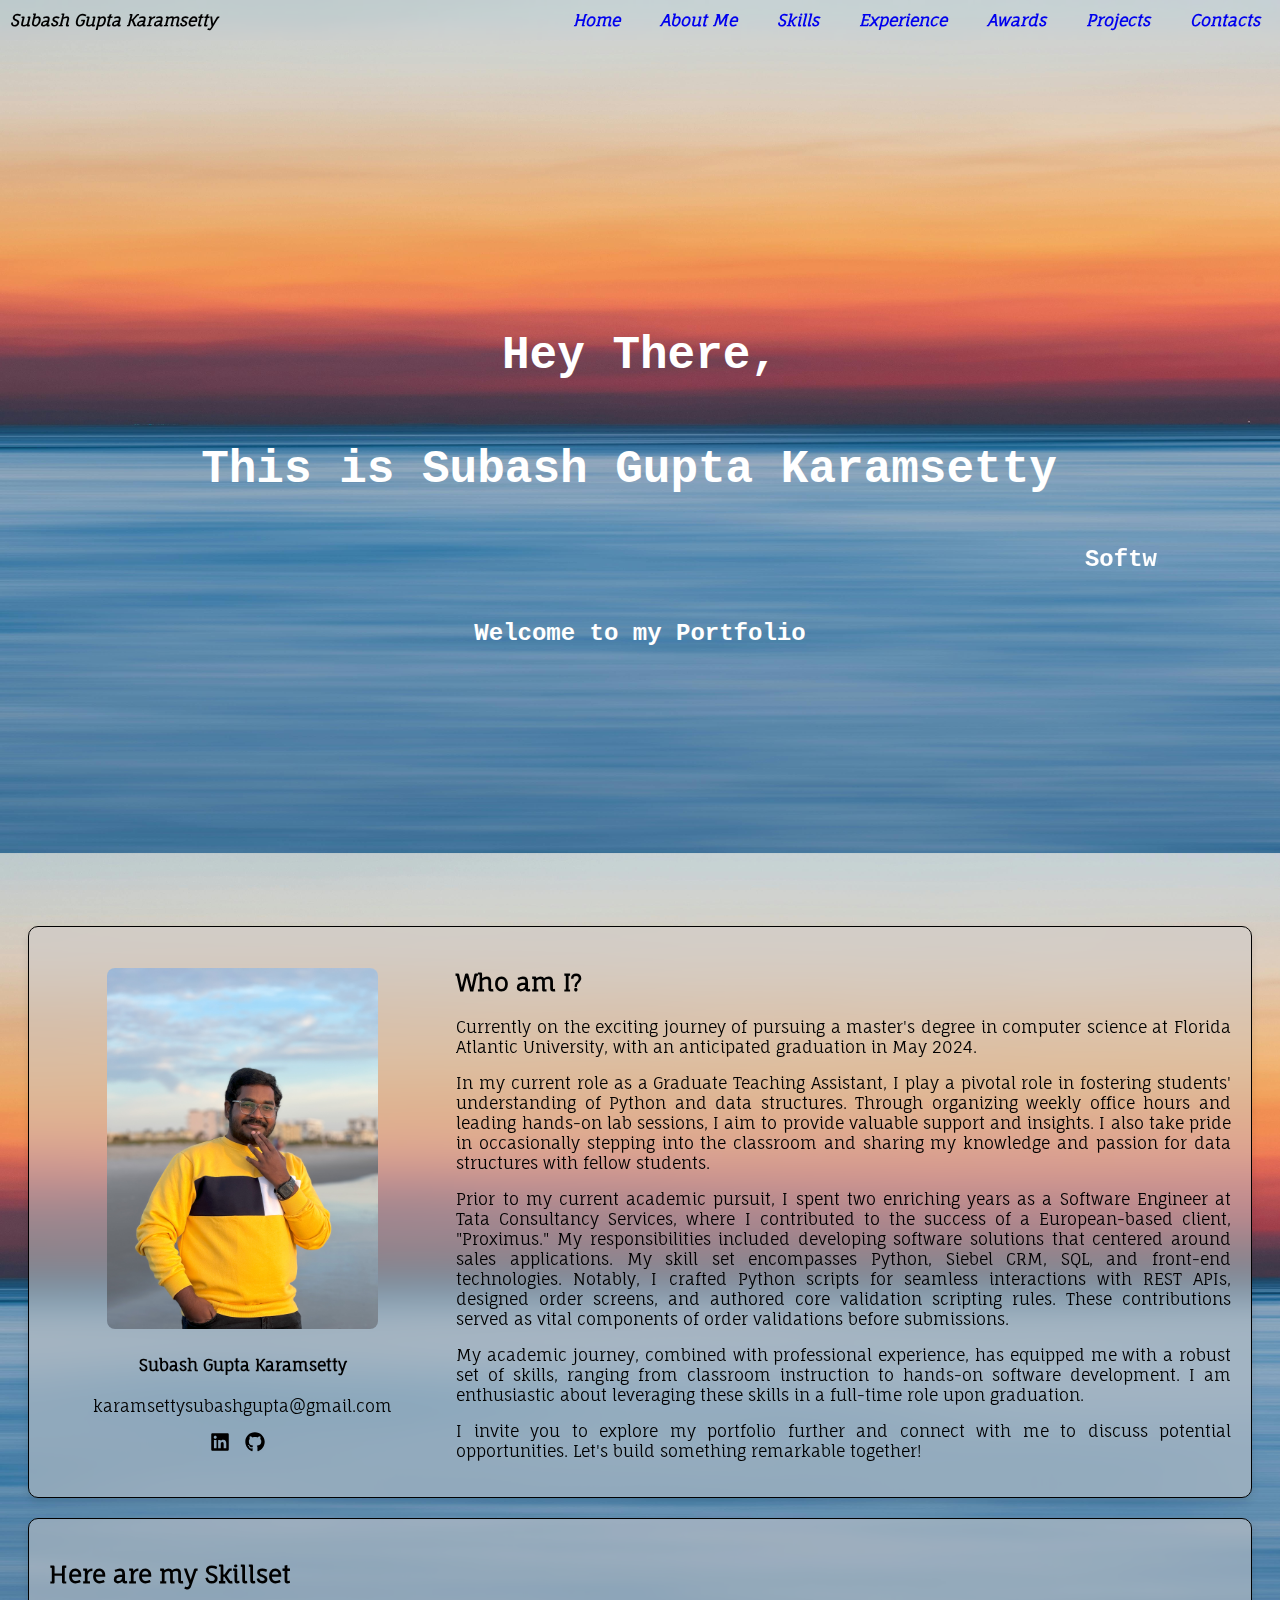
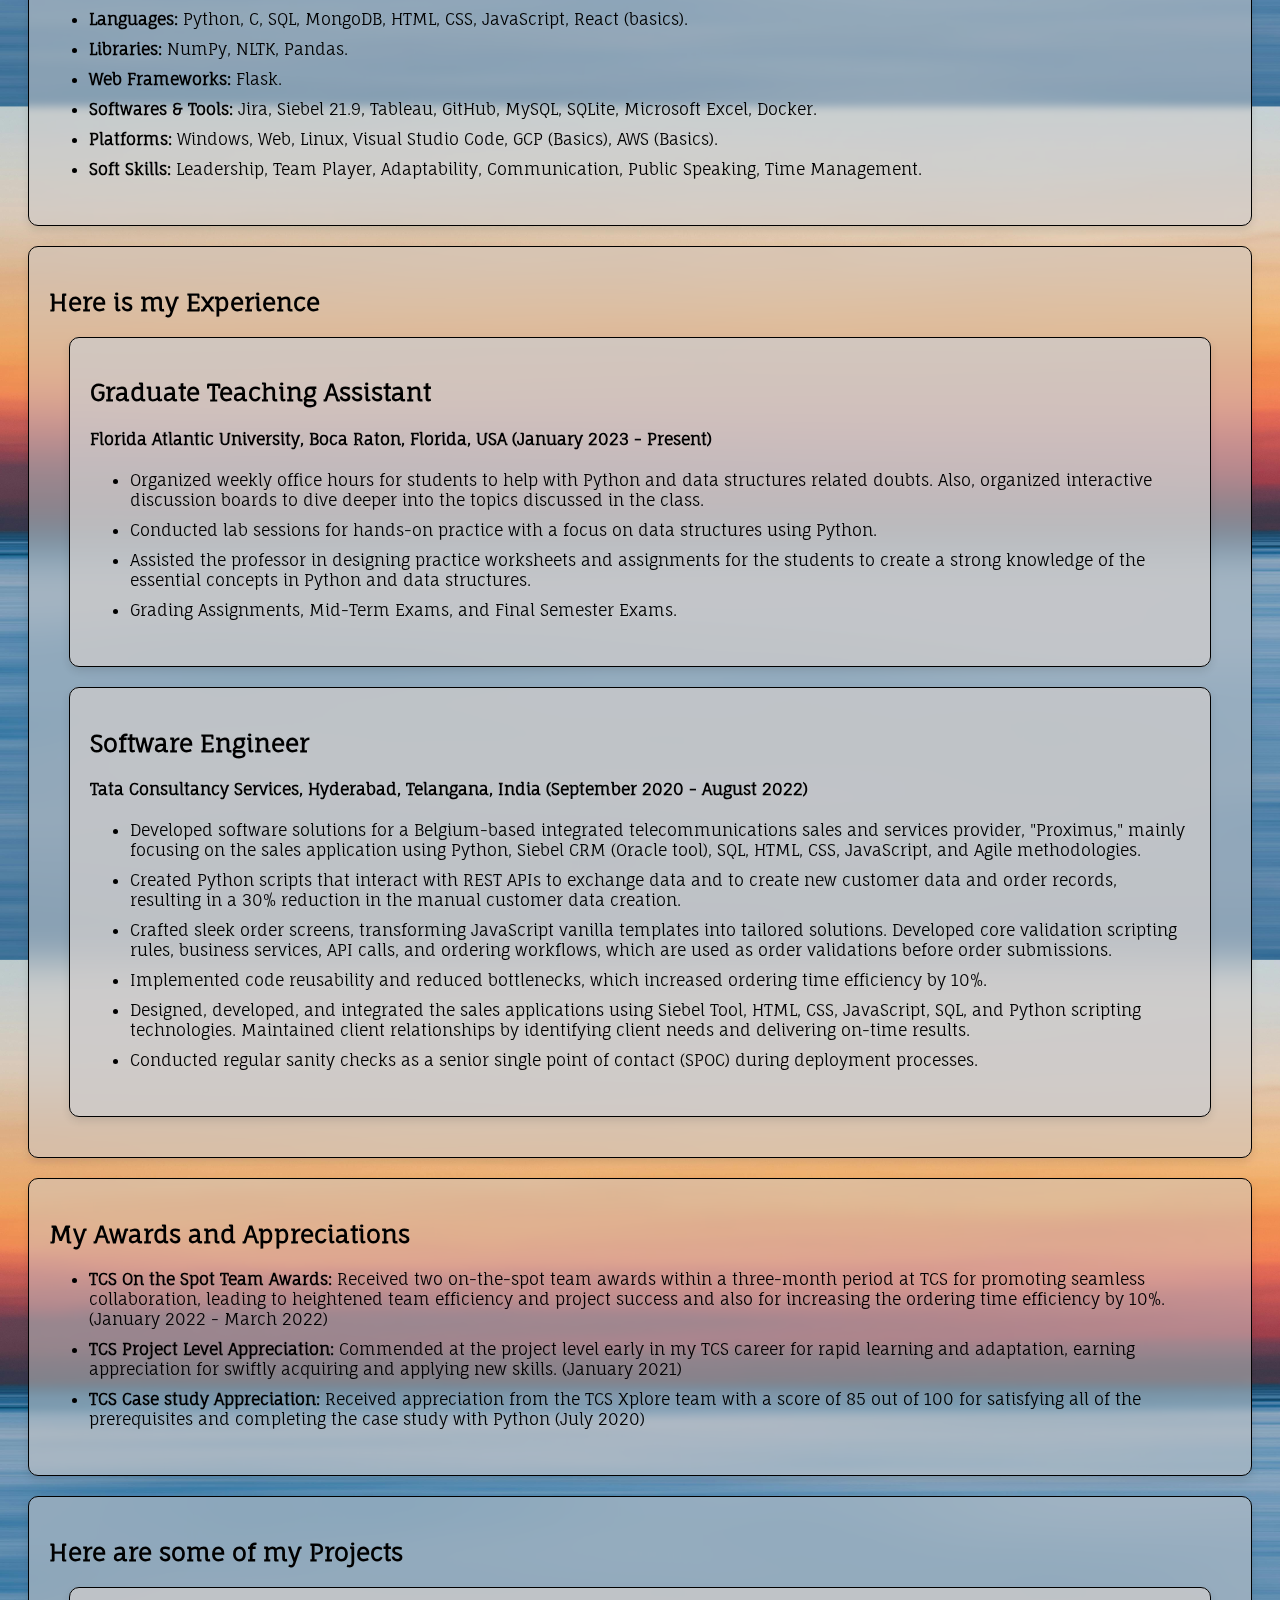
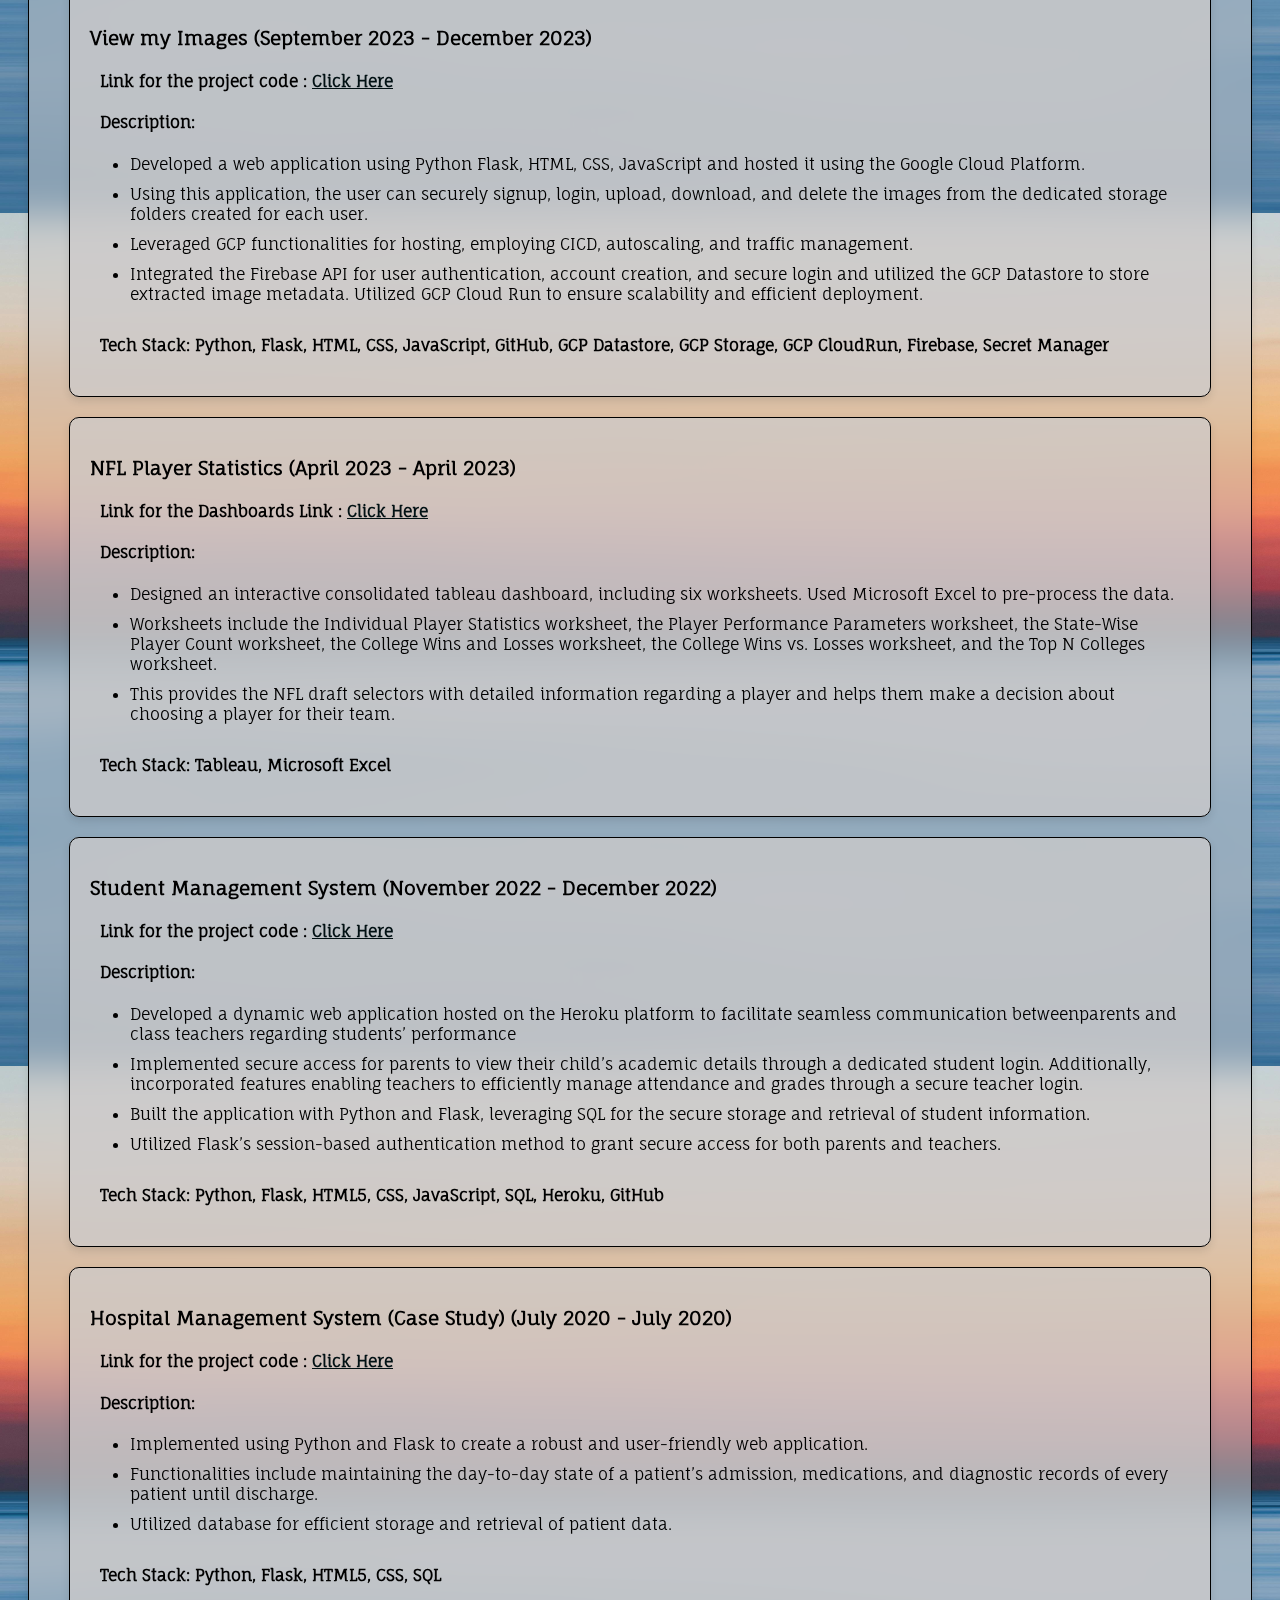
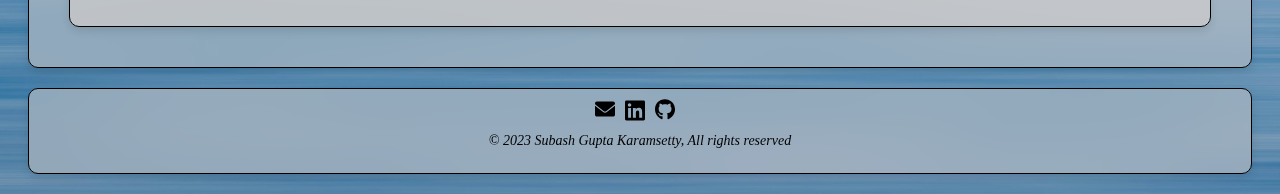
==== index.html @ 5c9f3b39 "changes for skills section" ====
<!DOCTYPE html>
<html>
  <head>
    <meta name="viewport" content="width=device-width, initial-scale=1.0" />
    <link rel="stylesheet" href="style.css" />
    <link
      rel="stylesheet"
      href="https://fontawesome.com/icons/linkedin?f=brands&s=solid"
    />
    <link
      rel="stylesheet"
      href="https://fonts.googleapis.com/css?family=Cinzel|Fauna+One"
    />
    <script src="script.js" defer></script>
  </head>
  <body>
    <header>
      <title>KSG's Portfolio</title>
    </header>
    <main>
      <nav class="navbar">
        <a class="blink"> Subash Gupta Karamsetty</a>
        <a class="navleft" href="#contacts"> Contacts </a>
        <a class="navleft" href="#projects"> Projects </a>
        <a class="navleft" href="#awards1"> Awards </a>
        <a class="navleft" href="#experience"> Experience </a>
        <a class="navleft" href="#skills"> Skills </a>
        <a class="navleft" href="#abouts"> About Me </a>
        <a class="navleft" href="#top"> Home </a>
      </nav>
      <div class="heads">
        <h1 style="font-size: 46px">Hey There,</h1>
        <h1 style="padding-right: 22px; font-size: 46px" id="top">
          This is Subash Gupta Karamsetty
        </h1>
        <h2>
          <marquee scrollamount="7" width="100%">
            Software Engineer, Python Developer, Full Stack Developer, Data
            Engineer
          </marquee>
        </h2>
        <h2>Welcome to my Portfolio</h2>
      </div>
      <section id="abouts">
        <div class="myContainer">
          <div class="mypic">
            <img class="imgg" src="images/MyPic.jpeg" alt="Background Image" />
            <div>
              <h4>Subash Gupta Karamsetty</h4>
              <p>karamsettysubashgupta@gmail.com</p>
              <a
                href="https://www.linkedin.com/in/subash-gupta-karamsetty-8364b7167/"
                target="_blank"
                ><img
                  class="footimages"
                  src="images/linkedin.svg"
                  alt="LinkedIn Logo"
              /></a>
              <a href="https://github.com/SubashGupta" target="_blank"
                ><img
                  class="footimages"
                  src="images/github.svg"
                  alt="GitHub Logo"
              /></a>
            </div>
          </div>
          <div class="mystory">
            <h2 style="text-align: left">Who am I?</h2>
            <p class="intro">
              <!--style = "padding-left: 10px; text-wrap:balance"-->
              Currently on the exciting journey of pursuing a master's degree in
              computer science at Florida Atlantic University, with an
              anticipated graduation in May 2024.
            </p>
            <p class="intro">
              In my current role as a Graduate Teaching Assistant, I play a
              pivotal role in fostering students' understanding of Python and
              data structures. Through organizing weekly office hours and
              leading hands-on lab sessions, I aim to provide valuable support
              and insights. I also take pride in occasionally stepping into the
              classroom and sharing my knowledge and passion for data structures
              with fellow students.
            </p>
            <p class="intro">
              Prior to my current academic pursuit, I spent two enriching years
              as a Software Engineer at Tata Consultancy Services, where I
              contributed to the success of a European-based client, "Proximus."
              My responsibilities included developing software solutions that
              centered around sales applications. My skill set encompasses
              Python, Siebel CRM, SQL, and front-end technologies. Notably, I
              crafted Python scripts for seamless interactions with REST APIs,
              designed order screens, and authored core validation scripting
              rules. These contributions served as vital components of order
              validations before submissions.
            </p>
            <p class="intro">
              My academic journey, combined with professional experience, has
              equipped me with a robust set of skills, ranging from classroom
              instruction to hands-on software development. I am enthusiastic
              about leveraging these skills in a full-time role upon graduation.
            </p>
            <p class="intro">
              I invite you to explore my portfolio further and connect with me
              to discuss potential opportunities. Let's build something
              remarkable together!
            </p>
          </div>
        </div>
      </section>

      <section id="skills" class="sections">
        <div>
          <h2>Here are my Skillset</h2>
          <ul>
            <li>
              <strong>Languages:</strong> Python, C, SQL, MongoDB, HTML, CSS, JavaScript, React
              (basics).
            </li>
            <li><strong>Libraries:</strong> NumPy, NLTK, Pandas.</li>
            <li><strong>Web Frameworks:</strong> Flask.</li>
            <li>
            <strong>Softwares & Tools:</strong> Jira, Siebel 21.9, Tableau, GitHub, MySQL,
              SQLite, Microsoft Excel, Docker.
            </li>
            <li>
            <strong>Platforms:</strong> Windows, Web, Linux, Visual Studio Code, GCP (Basics),
              AWS (Basics).
            </li>
            <li>
            <strong>Soft Skills:</strong> Leadership, Team Player, Adaptability, Communication,
              Public Speaking, Time Management.
            </li>
          </ul>
        </div>
      </section>
      <section class="space" id="experience">
        <h2>Here is my Experience</h2>
        <div class="sections">
          <h2>Graduate Teaching Assistant</h2>
          <h4>
            Florida Atlantic University, Boca Raton, Florida, USA (January 2023
            - Present)
          </h4>
          <ul>
            <li>
              Organized weekly office hours for students to help with Python and
              data structures related doubts. Also, organized interactive
              discussion boards to dive deeper into the topics discussed in the
              class.
            </li>
            <li>
              Conducted lab sessions for hands-on practice with a focus on data
              structures using Python.
            </li>
            <li>
              Assisted the professor in designing practice worksheets and
              assignments for the students to create a strong knowledge of the
              essential concepts in Python and data structures.
            </li>
            <li>
              Grading Assignments, Mid-Term Exams, and Final Semester Exams.
            </li>
          </ul>
        </div>
        <div class="sections">
          <h2>Software Engineer</h2>
          <h4>
            Tata Consultancy Services, Hyderabad, Telangana, India (September
            2020 - August 2022)
          </h4>
          <ul>
            <li>
              Developed software solutions for a Belgium-based integrated
              telecommunications sales and services provider, "Proximus," mainly
              focusing on the sales application using Python, Siebel CRM (Oracle
              tool), SQL, HTML, CSS, JavaScript, and Agile methodologies.
            </li>
            <li>
              Created Python scripts that interact with REST APIs to exchange
              data and to create new customer data and order records, resulting
              in a 30% reduction in the manual customer data creation.
            </li>
            <li>
              Crafted sleek order screens, transforming JavaScript vanilla
              templates into tailored solutions. Developed core validation
              scripting rules, business services, API calls, and ordering
              workflows, which are used as order validations before order
              submissions.
            </li>
            <li>
              Implemented code reusability and reduced bottlenecks, which
              increased ordering time efficiency by 10%.
            </li>
            <li>
              Designed, developed, and integrated the sales applications using
              Siebel Tool, HTML, CSS, JavaScript, SQL, and Python scripting
              technologies. Maintained client relationships by identifying
              client needs and delivering on-time results.
            </li>
            <li>
              Conducted regular sanity checks as a senior single point of
              contact (SPOC) during deployment processes.
            </li>
          </ul>
        </div>
      </section>
      <section id="awards1" class="sections">
        <h2>My Awards and Appreciations</h2>
        <ul>
          <li>
            <strong>TCS On the Spot Team Awards:</strong> Received two
            on-the-spot team awards within a three-month period at TCS for
            promoting seamless collaboration, leading to heightened team
            efficiency and project success and also for increasing the ordering
            time efficiency by 10%. (January 2022 - March 2022)
          </li>
          <li>
            <strong>TCS Project Level Appreciation:</strong> Commended at the
            project level early in my TCS career for rapid learning and
            adaptation, earning appreciation for swiftly acquiring and applying
            new skills. (January 2021)
          </li>
          <li>
            <strong>TCS Case study Appreciation:</strong> Received appreciation
            from the TCS Xplore team with a score of 85 out of 100 for
            satisfying all of the prerequisites and completing the case study
            with Python (July 2020)
          </li>
        </ul>
      </section>
      <section id="projects">
        <h2>Here are some of my Projects</h2>
        <div class="sections">
          <h3>View my Images (September 2023 - December 2023)</h3>
          <h4 style="padding-left: 10px">
            Link for the project code :
            <a
              href="https://github.com/SubashGupta/View-My-Images"
              target="_blank"
            >
              Click Here</a
            >
          </h4>
          <h4 style="padding-left: 10px">Description:</h4>
          <ul>
            <li>
              Developed a web application using Python Flask, HTML, CSS,
              JavaScript and hosted it using the Google Cloud Platform.
            </li>
            <li>
              Using this application, the user can securely signup, login,
              upload, download, and delete the images from the dedicated storage
              folders created for each user.
            </li>
            <li>
              Leveraged GCP functionalities for hosting, employing CICD,
              autoscaling, and traffic management.
            </li>
            <li>
              Integrated the Firebase API for user authentication, account
              creation, and secure login and utilized the GCP Datastore to store
              extracted image metadata. Utilized GCP Cloud Run to ensure
              scalability and efficient deployment.
            </li>
          </ul>
          <h4 style="padding-left: 10px">
            Tech Stack: Python, Flask, HTML, CSS, JavaScript, GitHub, GCP
            Datastore, GCP Storage, GCP CloudRun, Firebase, Secret Manager
          </h4>
        </div>

        <div class="sections">
          <h3>NFL Player Statistics (April 2023 - April 2023)</h3>
          <h4 style="padding-left: 10px">
            Link for the Dashboards Link :
            <a
              href="https://public.tableau.com/app/profile/subash.gupta.karamsetty/viz/Team7_NFL_Player_Statistics_Tableau_Project/IndividualPlayerStatisticsDashboard"
              target="_blank"
            >
              Click Here</a
            >
          </h4>
          <h4 style="padding-left: 10px">Description:</h4>
          <ul>
            <li>
              Designed an interactive consolidated tableau dashboard, including
              six worksheets. Used Microsoft Excel to pre-process the data.
            </li>
            <li>
              Worksheets include the Individual Player Statistics worksheet, the
              Player Performance Parameters worksheet, the State-Wise Player
              Count worksheet, the College Wins and Losses worksheet, the
              College Wins vs. Losses worksheet, and the Top N Colleges
              worksheet.
            </li>
            <li>
              This provides the NFL draft selectors with detailed information
              regarding a player and helps them make a decision about choosing a
              player for their team.
            </li>
          </ul>
          <h4 style="padding-left: 10px">
            Tech Stack: Tableau, Microsoft Excel
          </h4>
        </div>

        <div class="sections">
          <h3>Student Management System (November 2022 - December 2022)</h3>
          <h4 style="padding-left: 10px">
            Link for the project code :
            <a
              href="https://github.com/SubashGupta/studentmanagementsystemseproject"
              target="_blank"
            >
              Click Here</a
            >
          </h4>
          <h4 style="padding-left: 10px">Description:</h4>
          <ul>
            <li>
              Developed a dynamic web application hosted on the Heroku platform
              to facilitate seamless communication betweenparents and class
              teachers regarding students’ performance
            </li>
            <li>
              Implemented secure access for parents to view their child’s
              academic details through a dedicated student login. Additionally,
              incorporated features enabling teachers to efficiently manage
              attendance and grades through a secure teacher login.
            </li>
            <li>
              Built the application with Python and Flask, leveraging SQL for
              the secure storage and retrieval of student information.
            </li>
            <li>
              Utilized Flask’s session-based authentication method to grant
              secure access for both parents and teachers.
            </li>
          </ul>
          <h4 style="padding-left: 10px">
            Tech Stack: Python, Flask, HTML5, CSS, JavaScript, SQL, Heroku,
            GitHub
          </h4>
        </div>

        <div class="sections">
          <h3>
            Hospital Management System (Case Study) (July 2020 - July 2020)
          </h3>
          <h4 style="padding-left: 10px">
            Link for the project code :
            <a
              href="https://github.com/SubashGupta/Hospital-management-system"
              target="_blank"
            >
              Click Here</a
            >
          </h4>
          <h4 style="padding-left: 10px">Description:</h4>
          <ul>
            <li>
              Implemented using Python and Flask to create a robust and
              user-friendly web application.
            </li>
            <li>
              Functionalities include maintaining the day-to-day state of a
              patient’s admission, medications, and diagnostic records of every
              patient until discharge.
            </li>
            <li>
              Utilized database for efficient storage and retrieval of patient
              data.
            </li>
          </ul>
          <h4 style="padding-left: 10px">
            Tech Stack: Python, Flask, HTML5, CSS, SQL
          </h4>
        </div>
      </section>
    </main>
    <footer id="contacts" class="footStyle">
      <div class="myContainer1">
        <div class="footimages">
          <a href="mailto:Karamsettysubashgupta@gmail.com" target="_blank">
            <img src="images/email.svg" alt="Email Logo" />
          </a>
        </div>
        <div class="footimages">
          <a
            href="https://www.linkedin.com/in/subash-gupta-karamsetty-8364b7167/"
            target="_blank"
          >
            <img src="images/linkedin.svg" alt="LinkedIn Logo" />
          </a>
        </div>
        <div class="footimages">
          <a href="https://github.com/SubashGupta" target="_blank">
            <img src="images/github.svg" alt="GitHub Logo" />
          </a>
        </div>
      </div>
      <p style="text-align: center; font-size: 14px">
        &copy; 2023 Subash Gupta Karamsetty, All rights reserved
      </p>
    </footer>
  </body>
</html>
---- style.css ----
body {
    background-image: url('images/bgp.jpg');
    font-family: 'Fauna One', serif;
    background-size: 100%;
}

.heads{
    border-top-width: 10px;
    padding-top: 0px;
    margin-top: 60px;
    position: relative;
    height: 94vh;
    justify-content: center;
    align-items: center;
    text-align: center;
    background-size: cover;
    background-position: center;
    display: flex;
    flex-direction: column;
    font-family: "Courier New", Courier, monospace;
    color: white;

}

.blink {
    animation: blinker 5s linear infinite;
    color: rgb(0, 0, 0);
    padding-left: 10px;
}

@keyframes blinker {
    50% {
        opacity: 0;
    }
}

.navbar {
    font-style: italic;
    padding: 10px 0px;
    position: fixed;
    top: 0;
    right:0%;
    left:0%;
    width: 100%;
    z-index: 1000; /* Ensures the navbar appears above other elements */
    backdrop-filter: blur(4px);
    font-weight: bold;
    color:blanchedalmond;
}
.navbar a:hover {
    background: white;
    color: black;
    transition: all 0.1s ease;
    border-radius: 50%;
    opacity: 50%;
  }
.navleft{
    float: right;
    padding: 0px 20px;
}
.navbar a{
    text-decoration: none; /*This will remove the underline for the link in the a tags only for the navbar*/
}
.intro{
    font-size: 16px;
    text-align: justify;
}
.mypic{
    width: 33%;
    text-align: center;   
}

.imgg{
    
    height: auto;
    max-width: 70%;
    border-radius: 8px; 
}

.mystory
{
    width: 66%;
    padding-left: 20px;
}

.myContainer{
    display: flex;
    position: relative;
    align-items: center;
    text-align: center;
}

.myContainer1{
    display: flex;
    justify-content: center;
}

.footStyle{
    font-family: Georgia, 'Times New Roman', Times, serif;
    font-size: medium;
    font-style: italic;
    text-align: center;
    position:sticky;
    padding: 10px 0px;
    
}

.footimages{
    width: 20px;
    height:20px;
    margin-right: 10px;
    text-align: center;    
}

footer, section, .sections{
    box-shadow: 0 4px 8px rgba(0, 0, 0, 0.1);
    margin: 20px;
    padding: 20px;
    border-radius: 10px;
    border-style: solid;
    border-width: 0.3px;
    
}

footer:nth-child(odd) , section:nth-child(odd) {
    background-color: rgba(206,203,203,0.5);
    backdrop-filter: blur(18px);
}
footer:nth-child(even), section:nth-child(even){
    background-color: rgba(206,203,203,0.5);
    backdrop-filter: blur(18px);

}

.sections:nth-child(odd){
    background-color: rgba(206,203,203,0.5);
    backdrop-filter: blur(4px);
}
.sections:nth-child(even){
    background-color: rgba(206,203,203,0.5);
    backdrop-filter: blur(4px);
}

h4 a{
color: rgb(2, 17, 20)
}

li{
    padding-bottom: 10px;
}
@media only screen and (max-width: 768px) {
    .intro {
    padding: 10px;
    font-size: 12px;
    }

    p{
        font-size: 8px;
    }

    .heads h1, 
    .heads h2 {
        font-size: 25px !important;
    }


    .sections h3,
    .sections h4,
    .sections li{
        font-size: 12px !important;
    }
    
    .navleft{
        padding: 0px 5px;
        font-size: 12px;
    }
    
    .blink{
        font-size: 10px;
    }

    .footStyle p{
        font-size: 10px !important;
    }

    section h2{
        font-size: 20px !important;
    }
  }
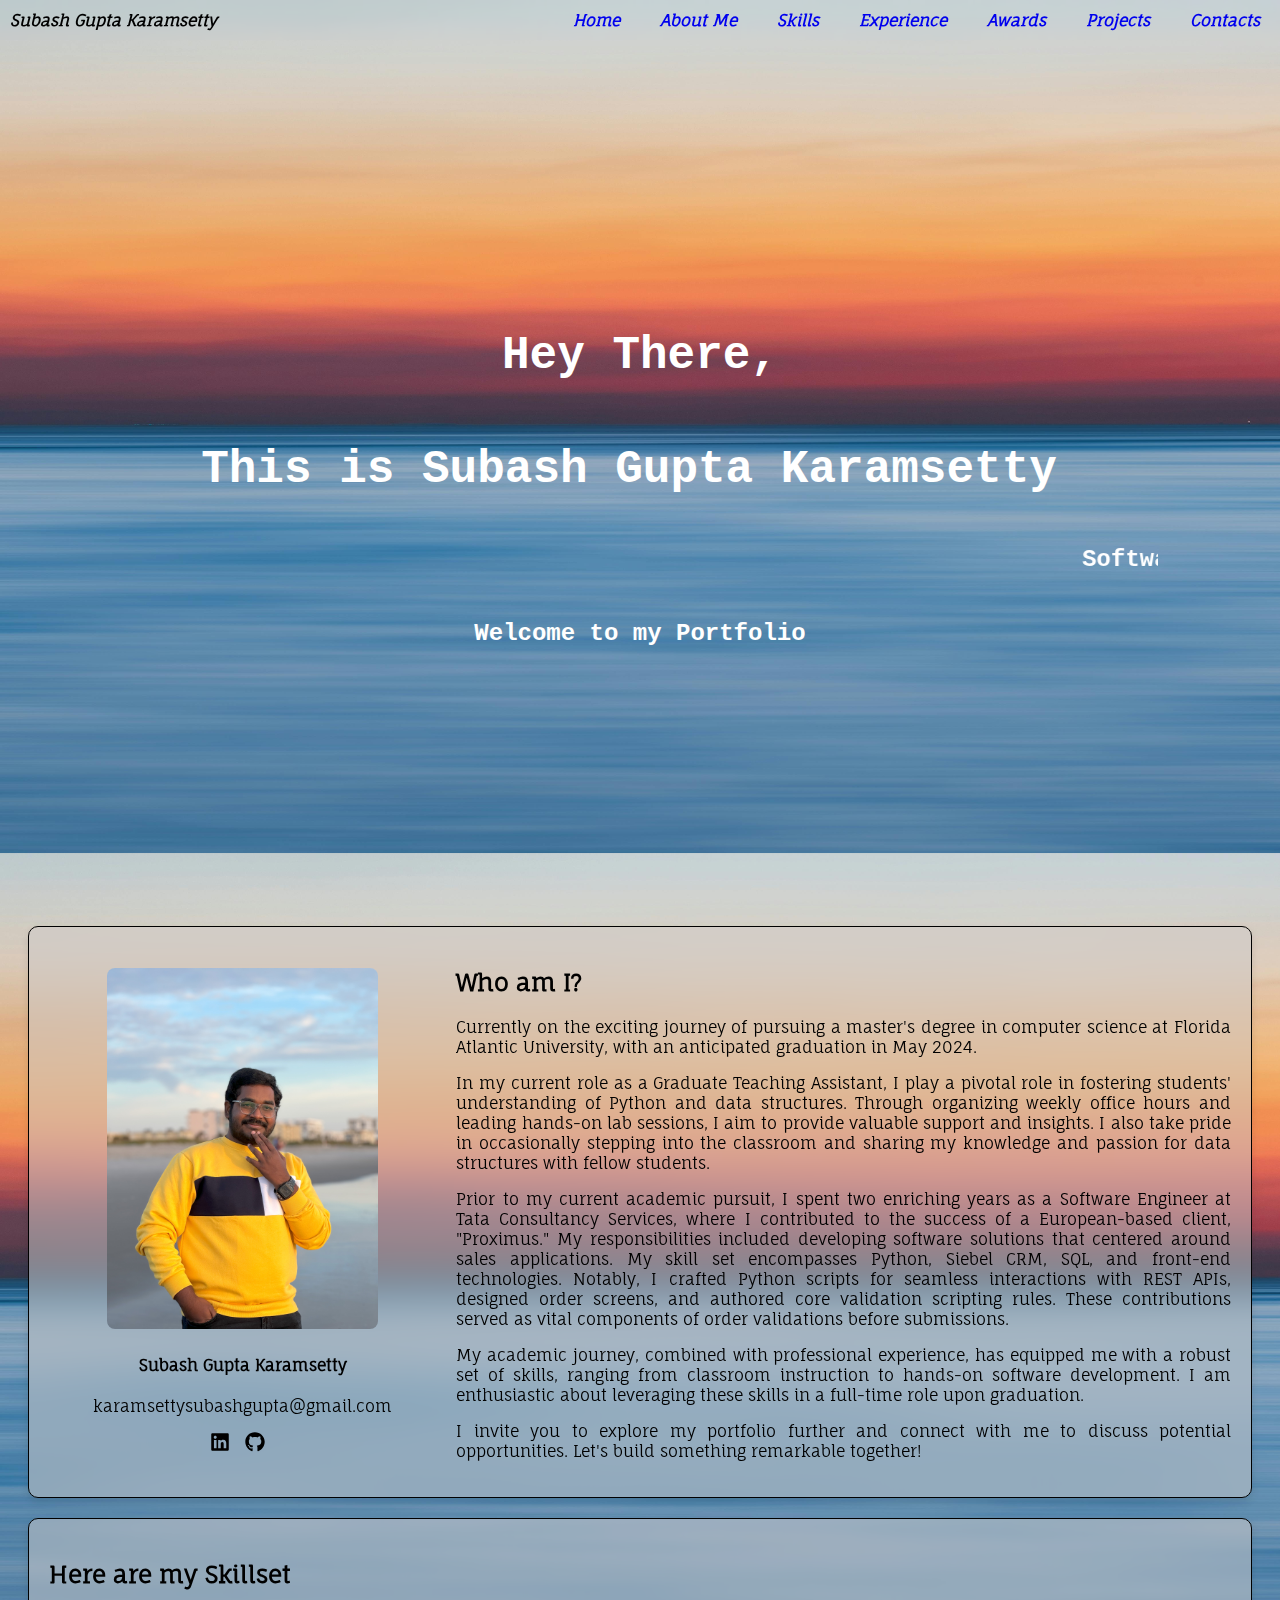
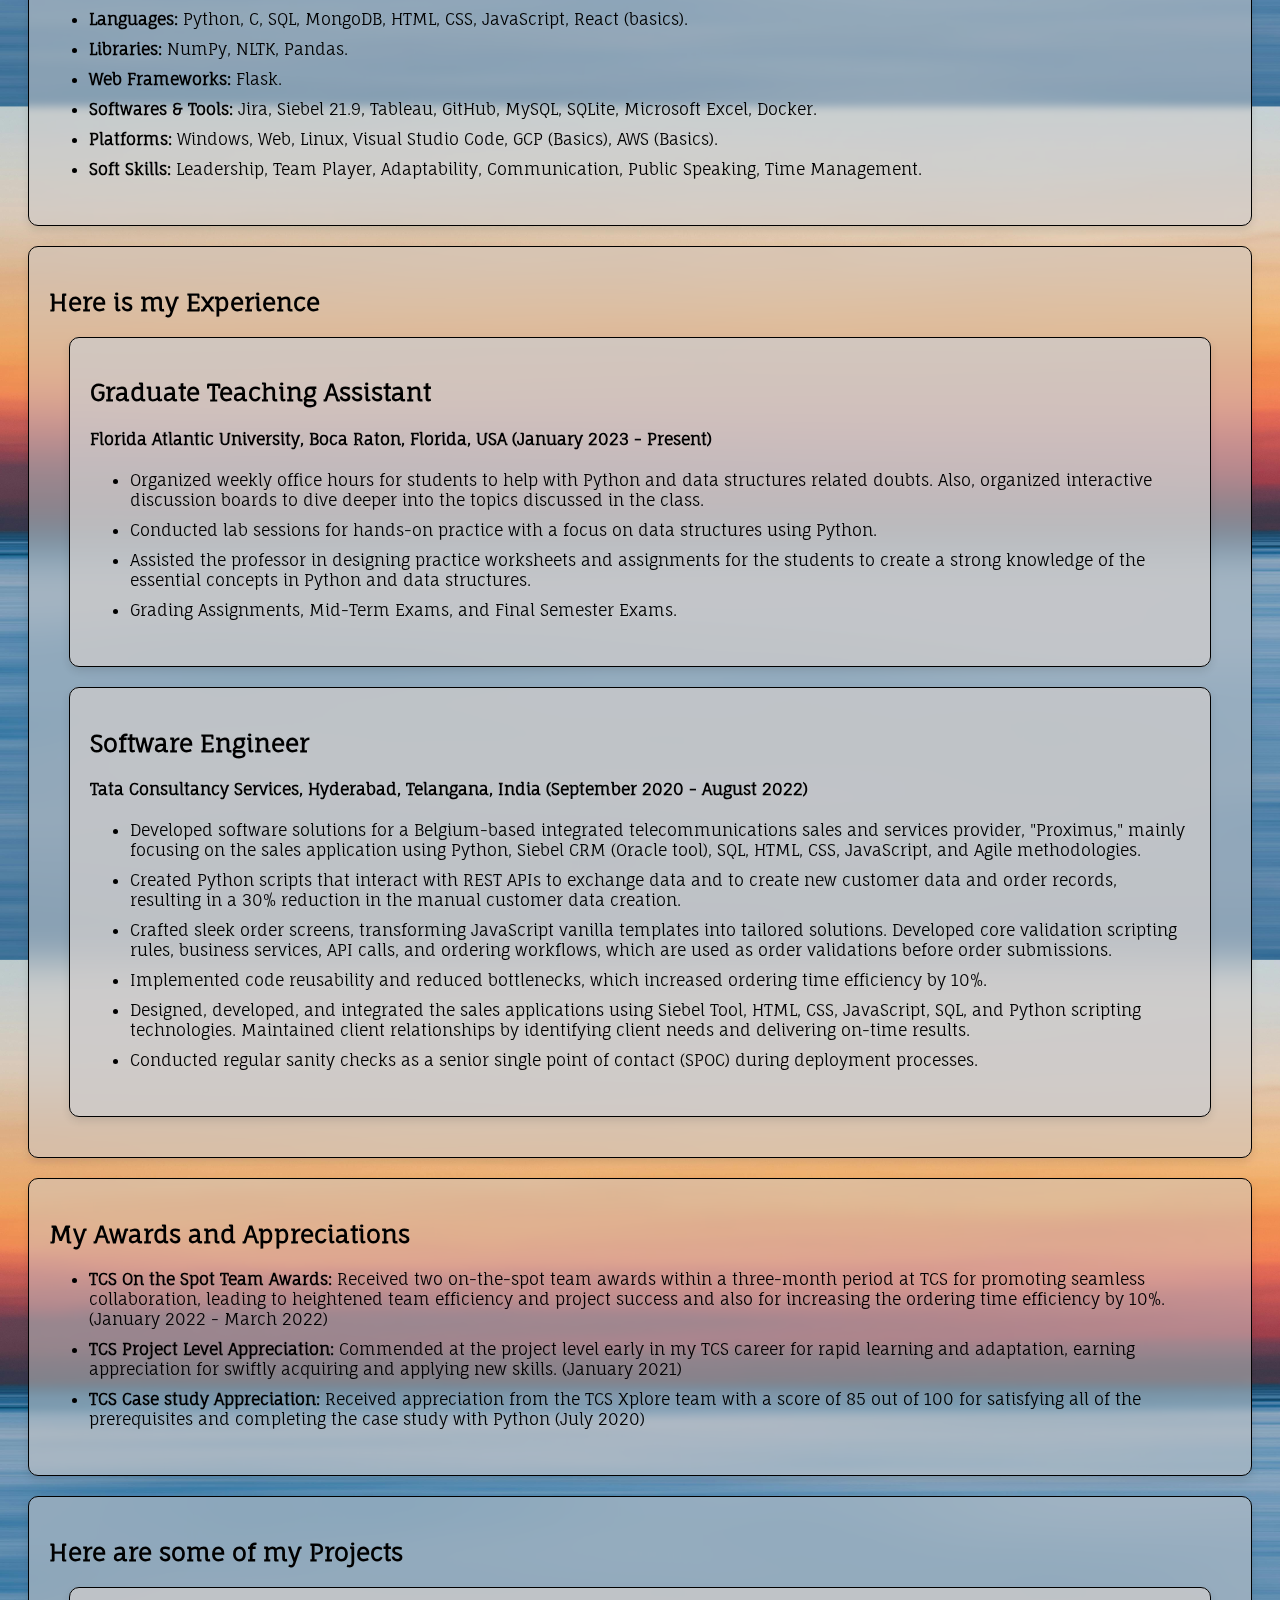
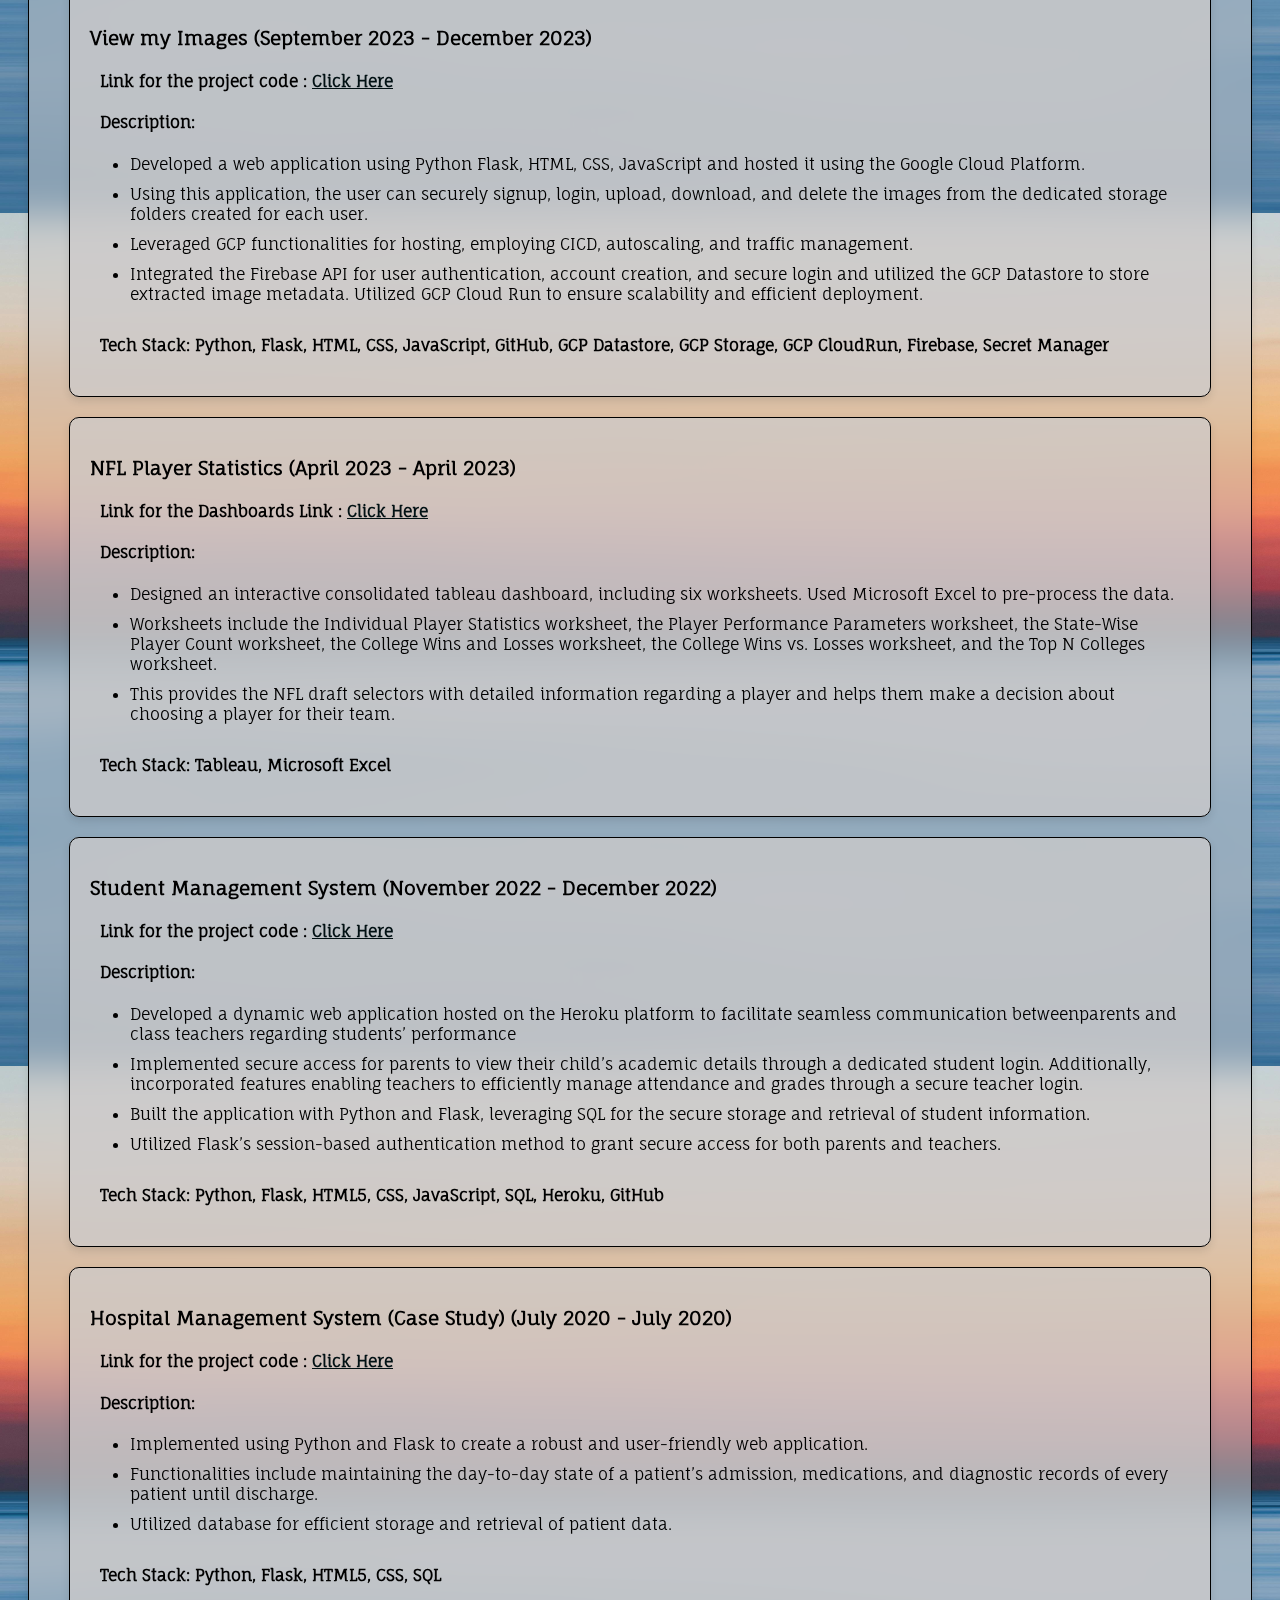
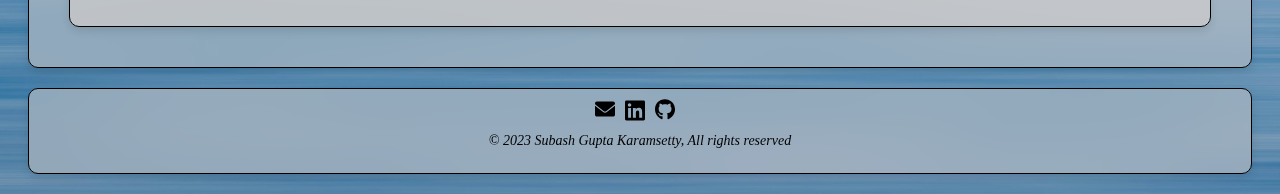
==== commit b49a116d: "favicon" ====
--- a/index.html
+++ b/index.html
@@ -11,11 +11,14 @@
       rel="stylesheet"
       href="https://fonts.googleapis.com/css?family=Cinzel|Fauna+One"
     />
+    <link rel="icon" type="image/x-icon" href="images/myfavicon.png">
     <script src="script.js" defer></script>
   </head>
   <body>
     <header>
       <title>KSG's Portfolio</title>
+
+      
     </header>
     <main>
       <nav class="navbar">
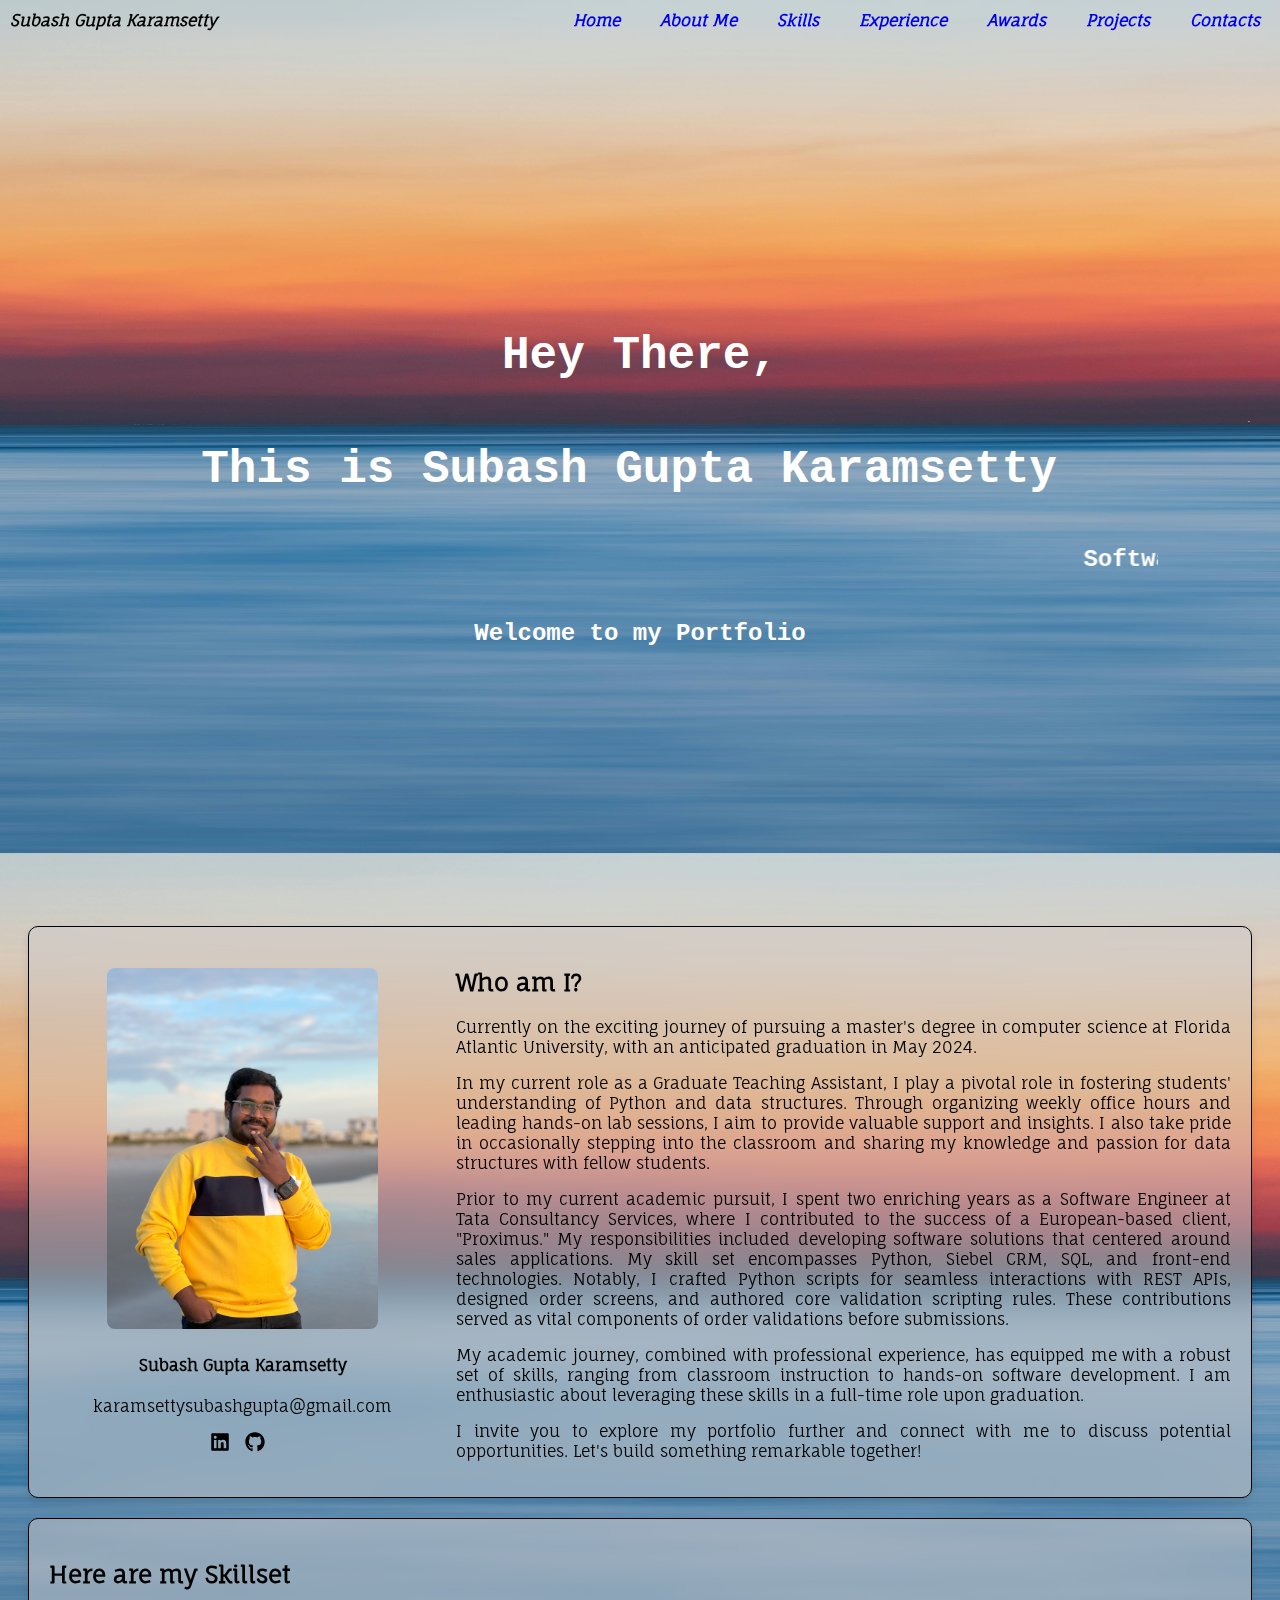
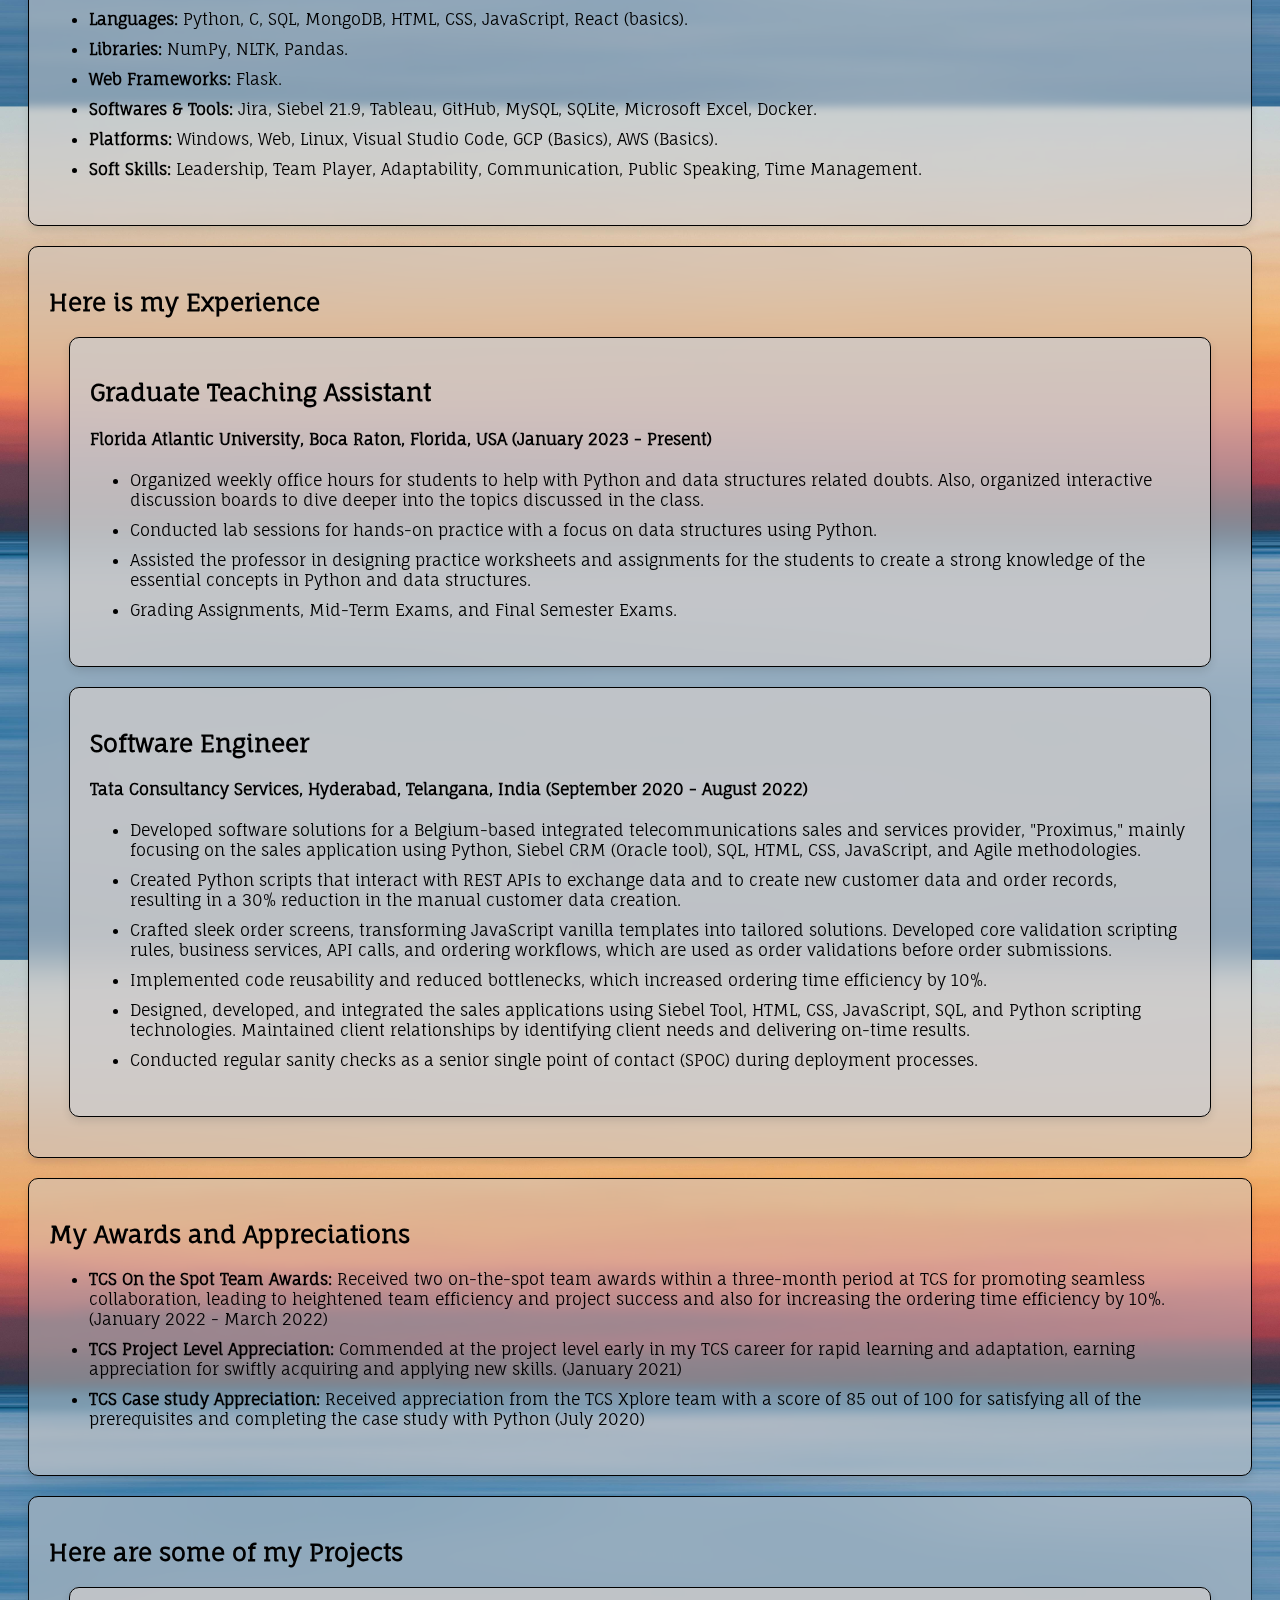
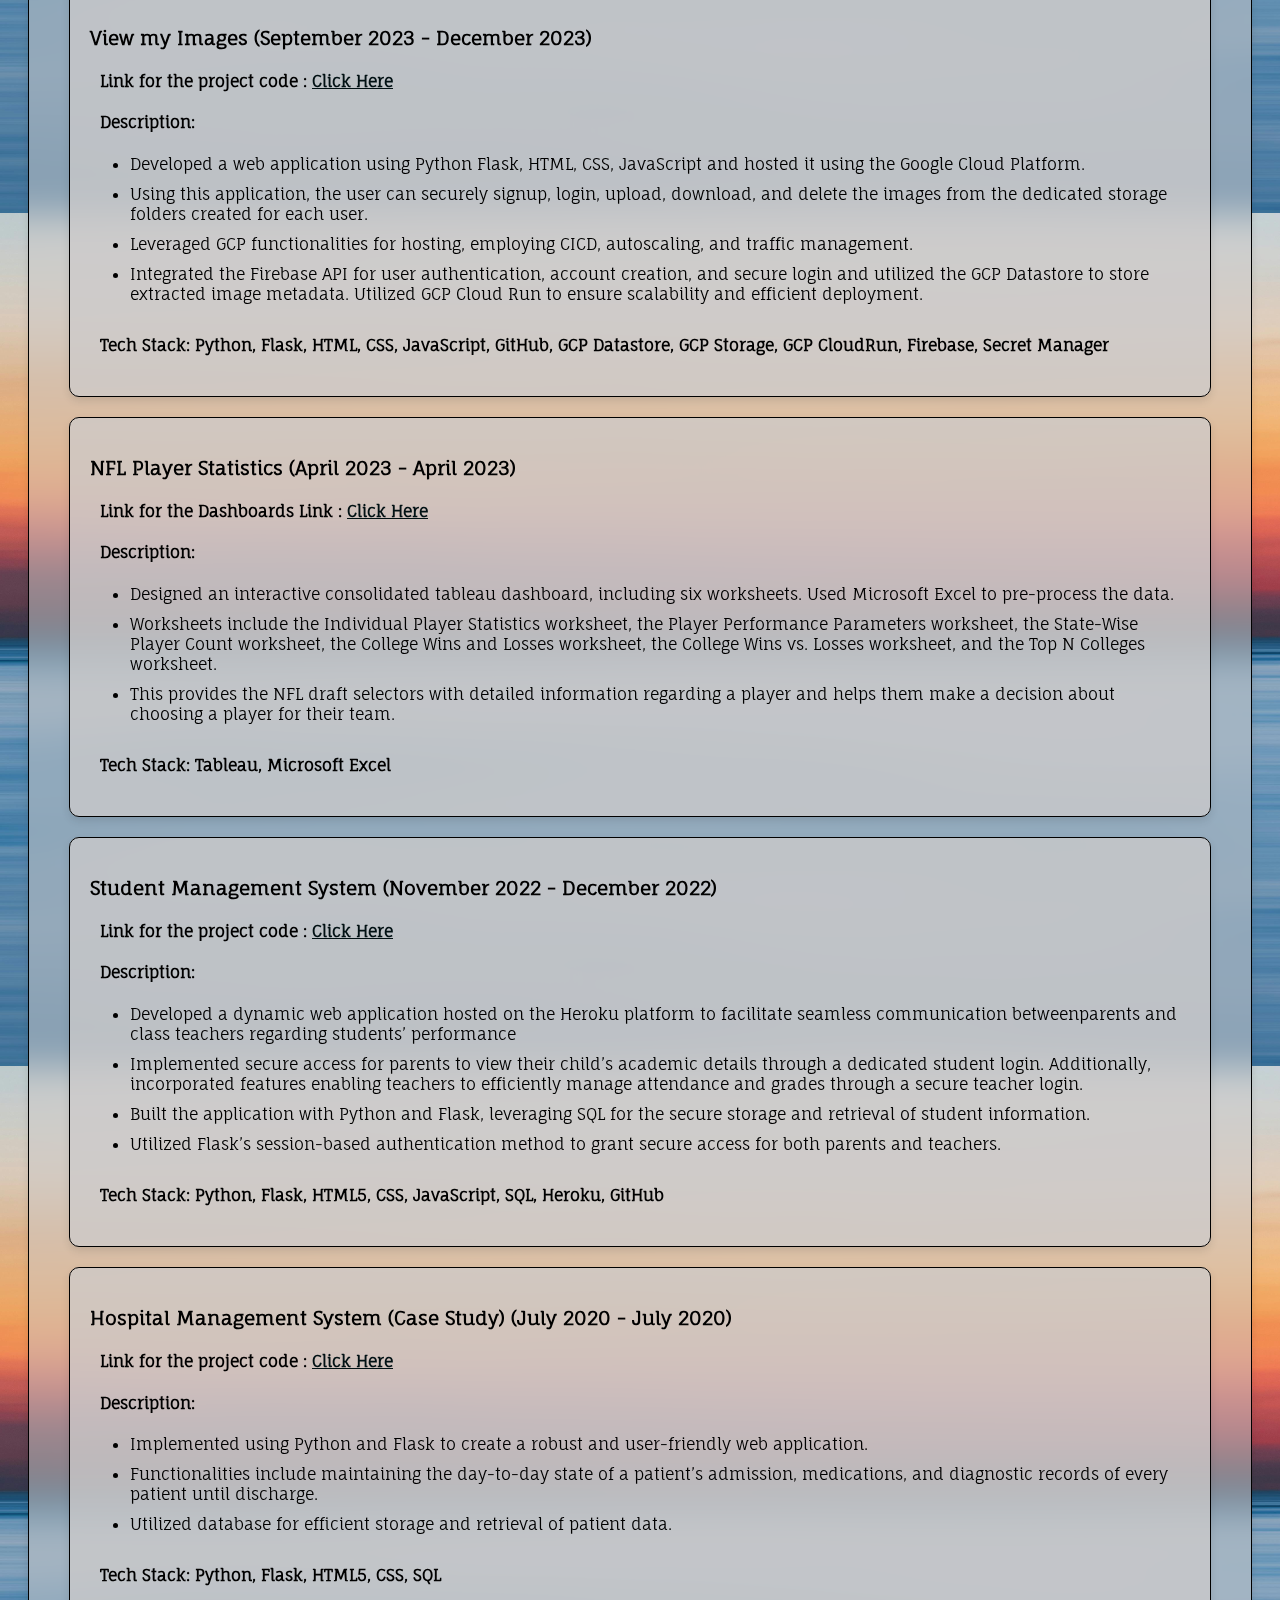
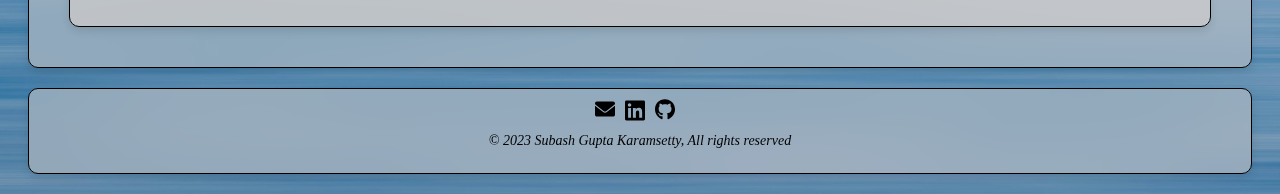
==== commit a37ae6d6: "JS Changes. removed the if condition and made all start from start" ====
--- a/index.html
+++ b/index.html
@@ -11,14 +11,12 @@
       rel="stylesheet"
       href="https://fonts.googleapis.com/css?family=Cinzel|Fauna+One"
     />
-    <link rel="icon" type="image/x-icon" href="images/myfavicon.png">
+    <link rel="icon" type="image/x-icon" href="images/myfavicon.png" />
     <script src="script.js" defer></script>
   </head>
   <body>
     <header>
       <title>KSG's Portfolio</title>
-
-      
     </header>
     <main>
       <nav class="navbar">
@@ -31,9 +29,9 @@
         <a class="navleft" href="#abouts"> About Me </a>
         <a class="navleft" href="#top"> Home </a>
       </nav>
-      <div class="heads">
+      <div class="heads" id="top">
         <h1 style="font-size: 46px">Hey There,</h1>
-        <h1 style="padding-right: 22px; font-size: 46px" id="top">
+        <h1 style="padding-right: 22px; font-size: 46px">
           This is Subash Gupta Karamsetty
         </h1>
         <h2>
@@ -116,22 +114,22 @@
           <h2>Here are my Skillset</h2>
           <ul>
             <li>
-              <strong>Languages:</strong> Python, C, SQL, MongoDB, HTML, CSS, JavaScript, React
-              (basics).
+              <strong>Languages:</strong> Python, C, SQL, MongoDB, HTML, CSS,
+              JavaScript, React (basics).
             </li>
             <li><strong>Libraries:</strong> NumPy, NLTK, Pandas.</li>
             <li><strong>Web Frameworks:</strong> Flask.</li>
             <li>
-            <strong>Softwares & Tools:</strong> Jira, Siebel 21.9, Tableau, GitHub, MySQL,
-              SQLite, Microsoft Excel, Docker.
-            </li>
-            <li>
-            <strong>Platforms:</strong> Windows, Web, Linux, Visual Studio Code, GCP (Basics),
-              AWS (Basics).
-            </li>
-            <li>
-            <strong>Soft Skills:</strong> Leadership, Team Player, Adaptability, Communication,
-              Public Speaking, Time Management.
+              <strong>Softwares & Tools:</strong> Jira, Siebel 21.9, Tableau,
+              GitHub, MySQL, SQLite, Microsoft Excel, Docker.
+            </li>
+            <li>
+              <strong>Platforms:</strong> Windows, Web, Linux, Visual Studio
+              Code, GCP (Basics), AWS (Basics).
+            </li>
+            <li>
+              <strong>Soft Skills:</strong> Leadership, Team Player,
+              Adaptability, Communication, Public Speaking, Time Management.
             </li>
           </ul>
         </div>
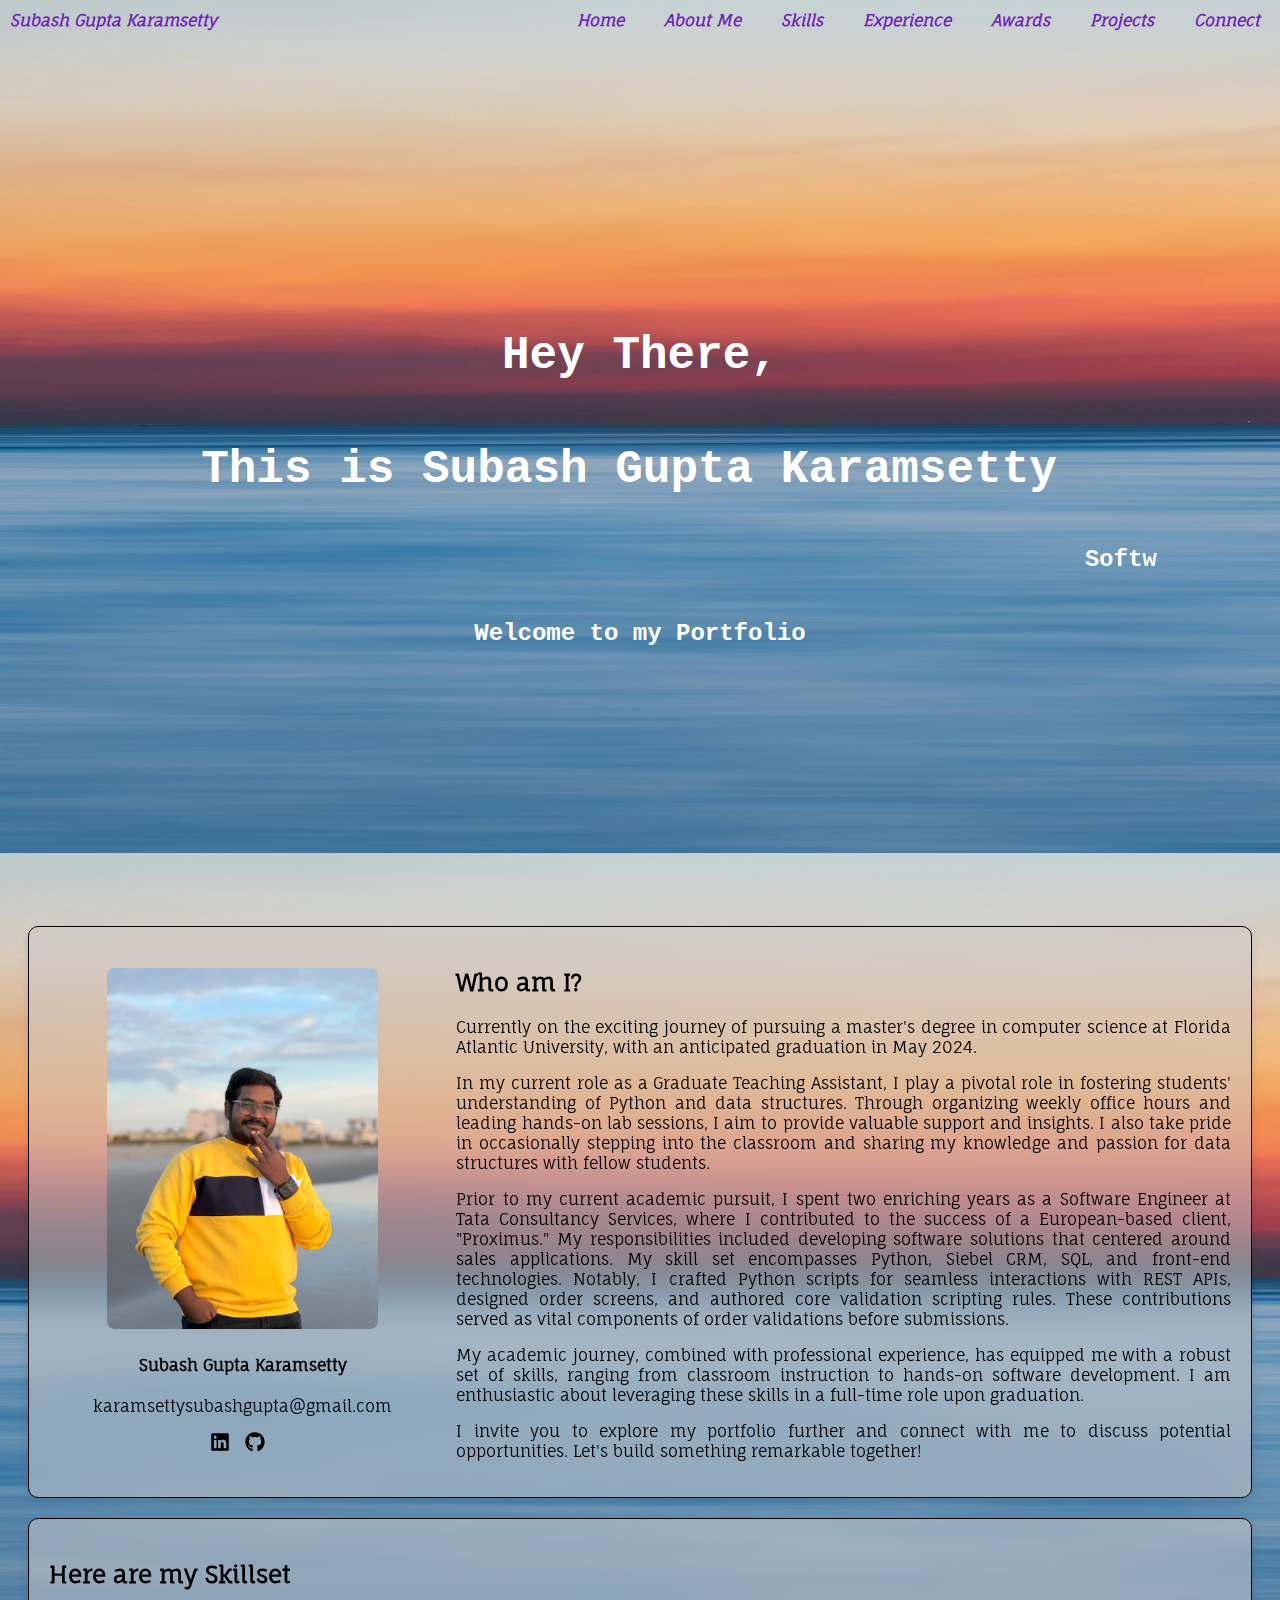
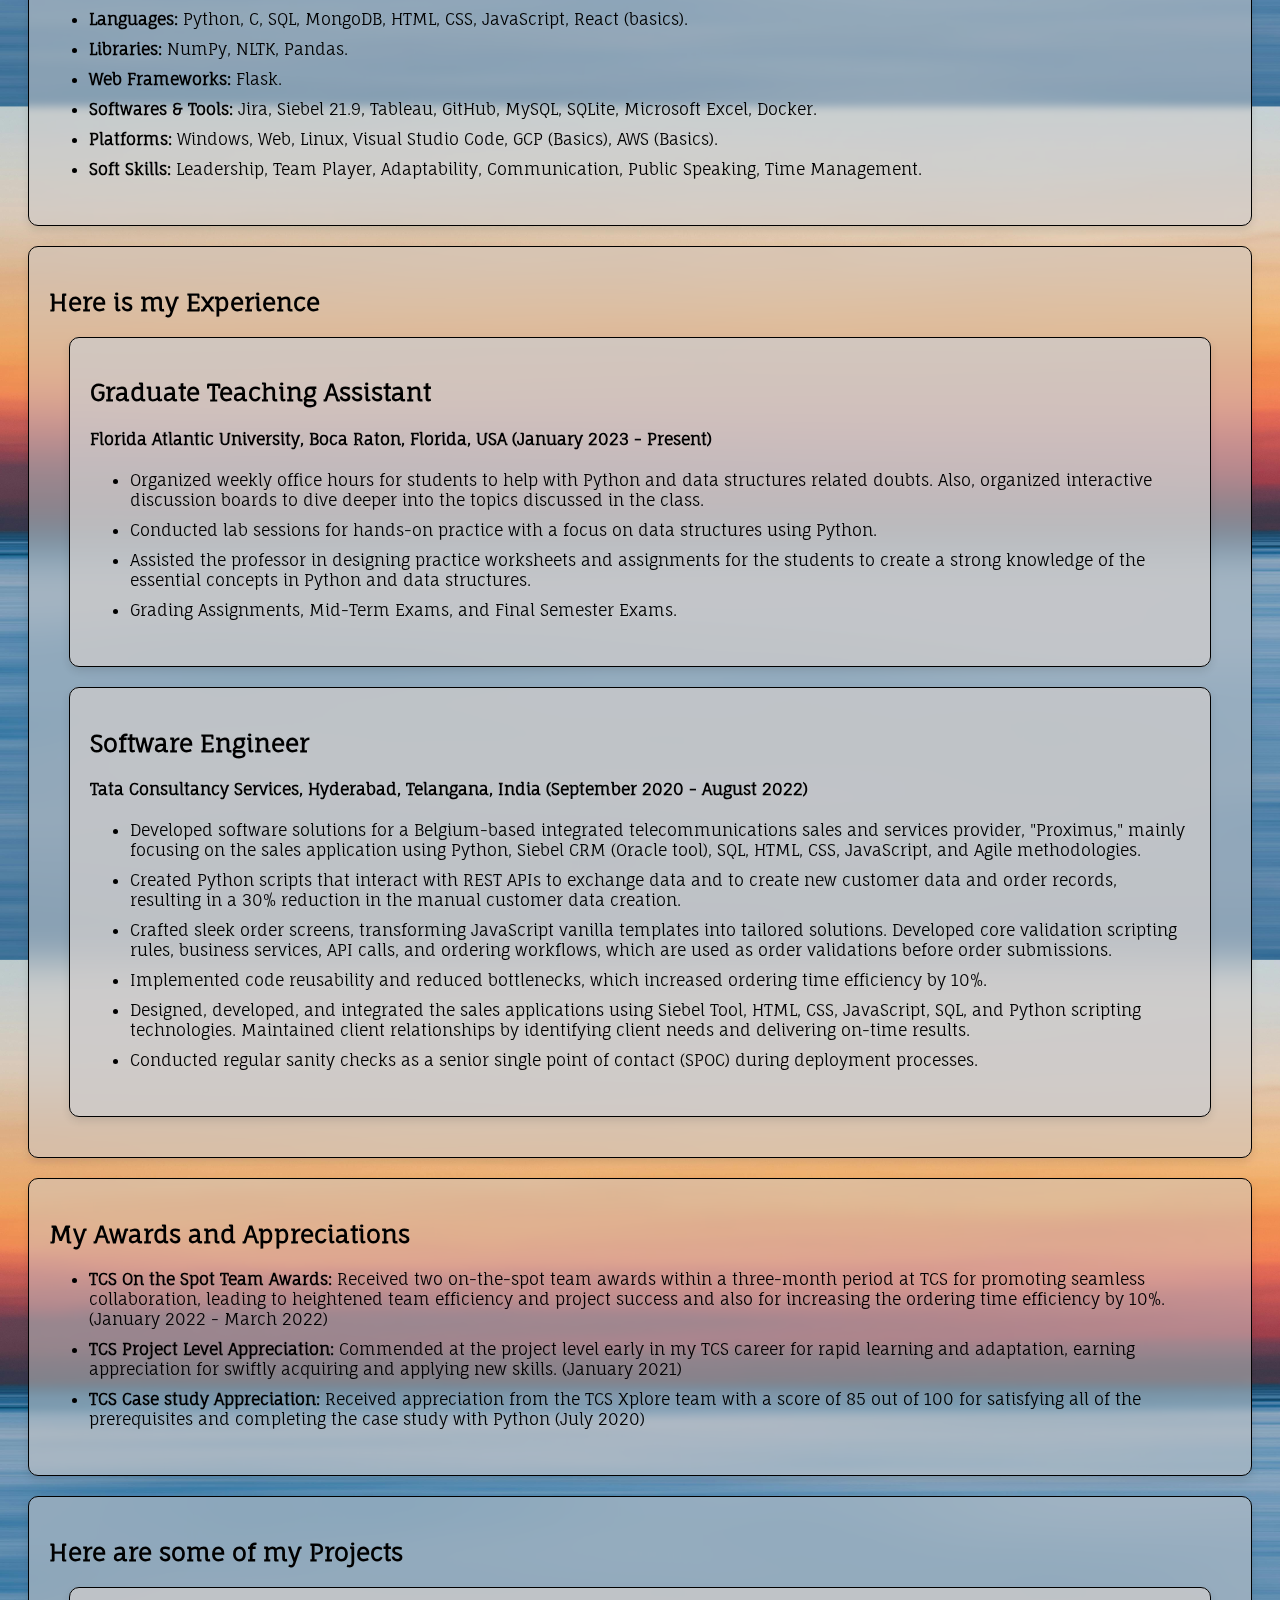
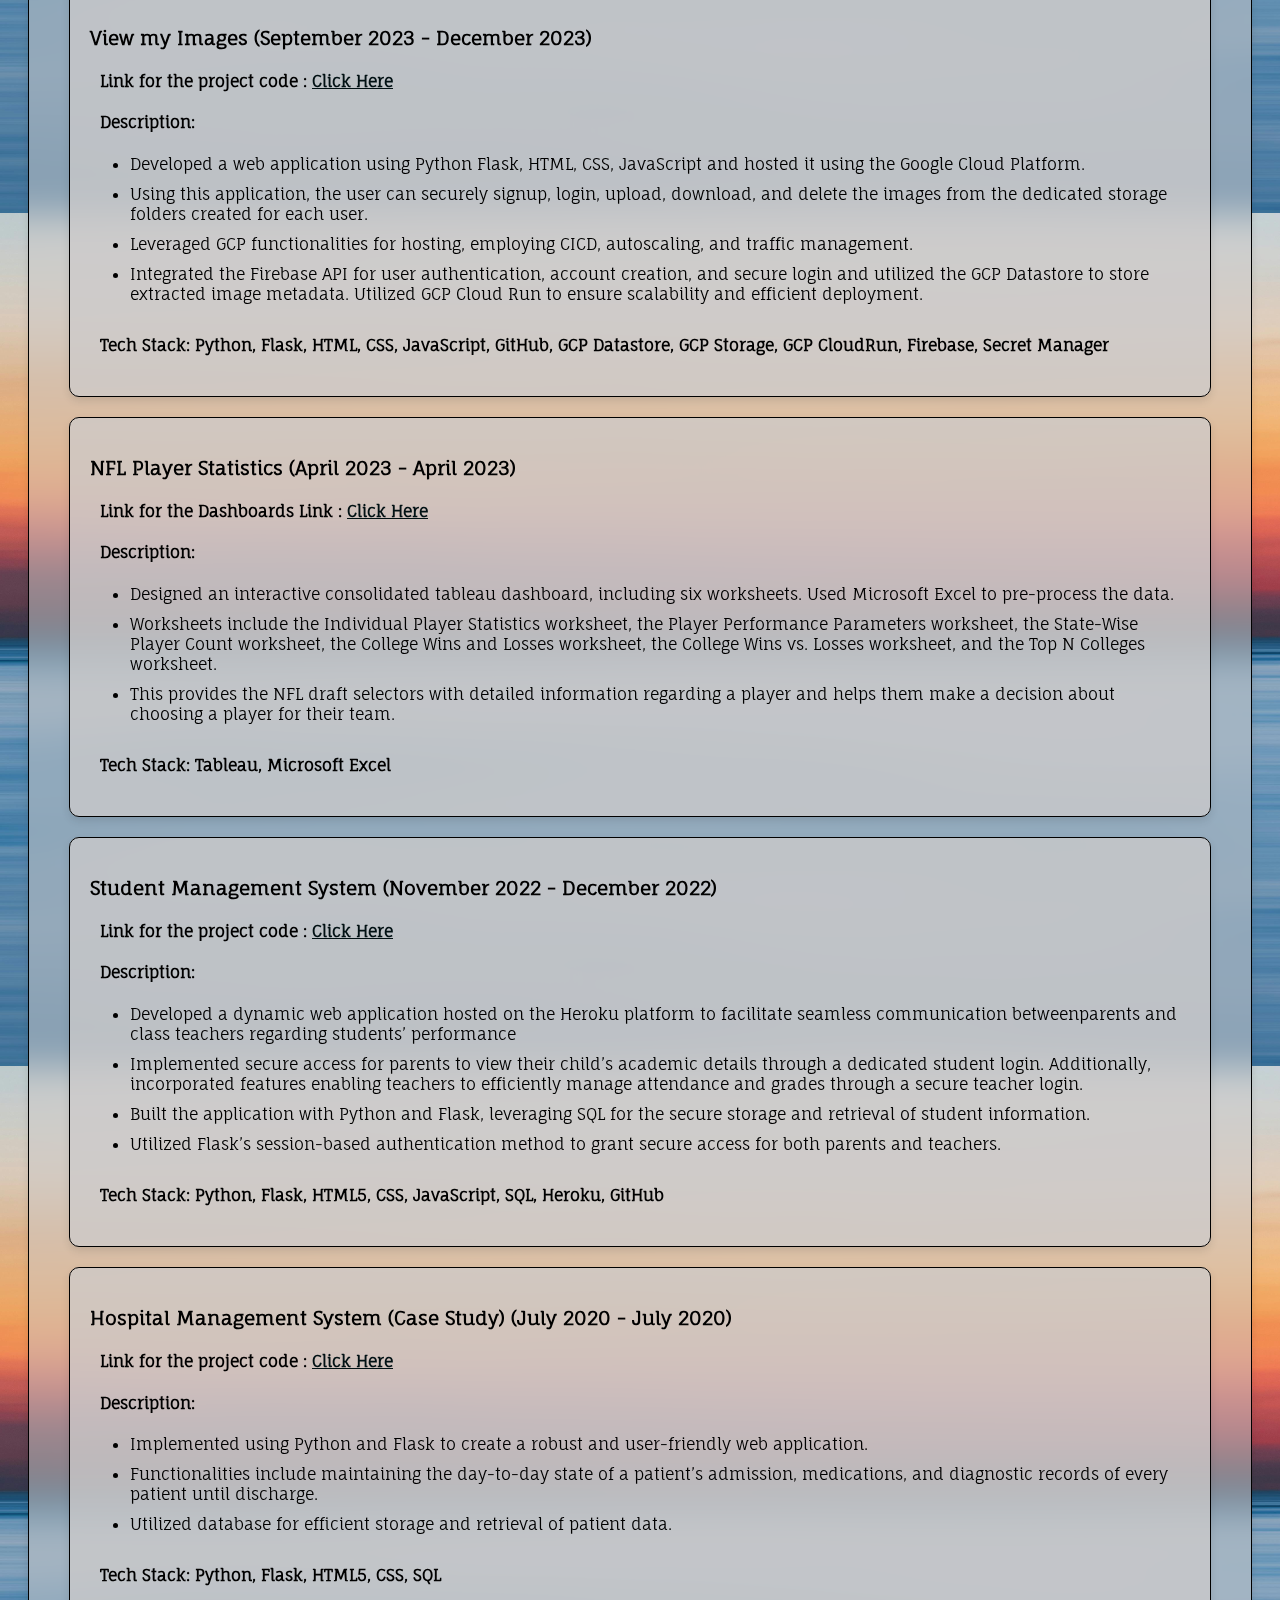
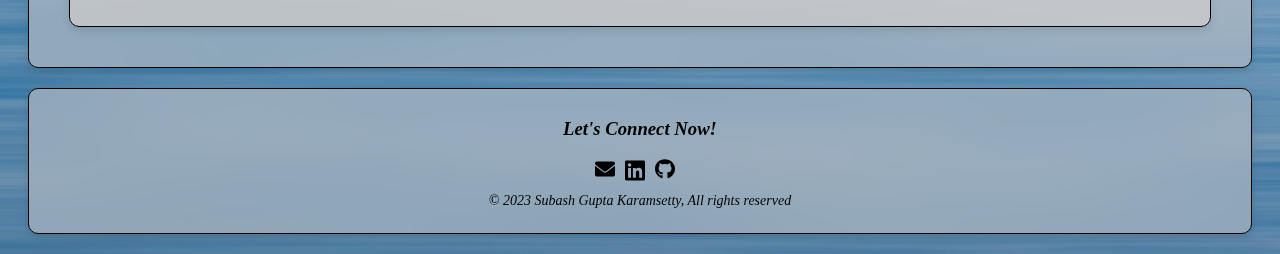
==== commit d5c4c5b6: "Nav contacts name changed and footer changes" ====
--- a/index.html
+++ b/index.html
@@ -21,7 +21,7 @@
     <main>
       <nav class="navbar">
         <a class="blink"> Subash Gupta Karamsetty</a>
-        <a class="navleft" href="#contacts"> Contacts </a>
+        <a class="navleft" href="#contacts"> Connect </a>
         <a class="navleft" href="#projects"> Projects </a>
         <a class="navleft" href="#awards1"> Awards </a>
         <a class="navleft" href="#experience"> Experience </a>
@@ -380,6 +380,7 @@
       </section>
     </main>
     <footer id="contacts" class="footStyle">
+      <h3>Let's Connect Now!</h3>
       <div class="myContainer1">
         <div class="footimages">
           <a href="mailto:Karamsettysubashgupta@gmail.com" target="_blank">
--- a/style.css
+++ b/style.css
@@ -47,6 +47,7 @@
     backdrop-filter: blur(4px);
     font-weight: bold;
     color:blanchedalmond;
+    
 }
 .navbar a:hover {
     background: white;
@@ -61,6 +62,7 @@
 }
 .navbar a{
     text-decoration: none; /*This will remove the underline for the link in the a tags only for the navbar*/
+    color: rgb(113, 35, 186);
 }
 .intro{
     font-size: 16px;
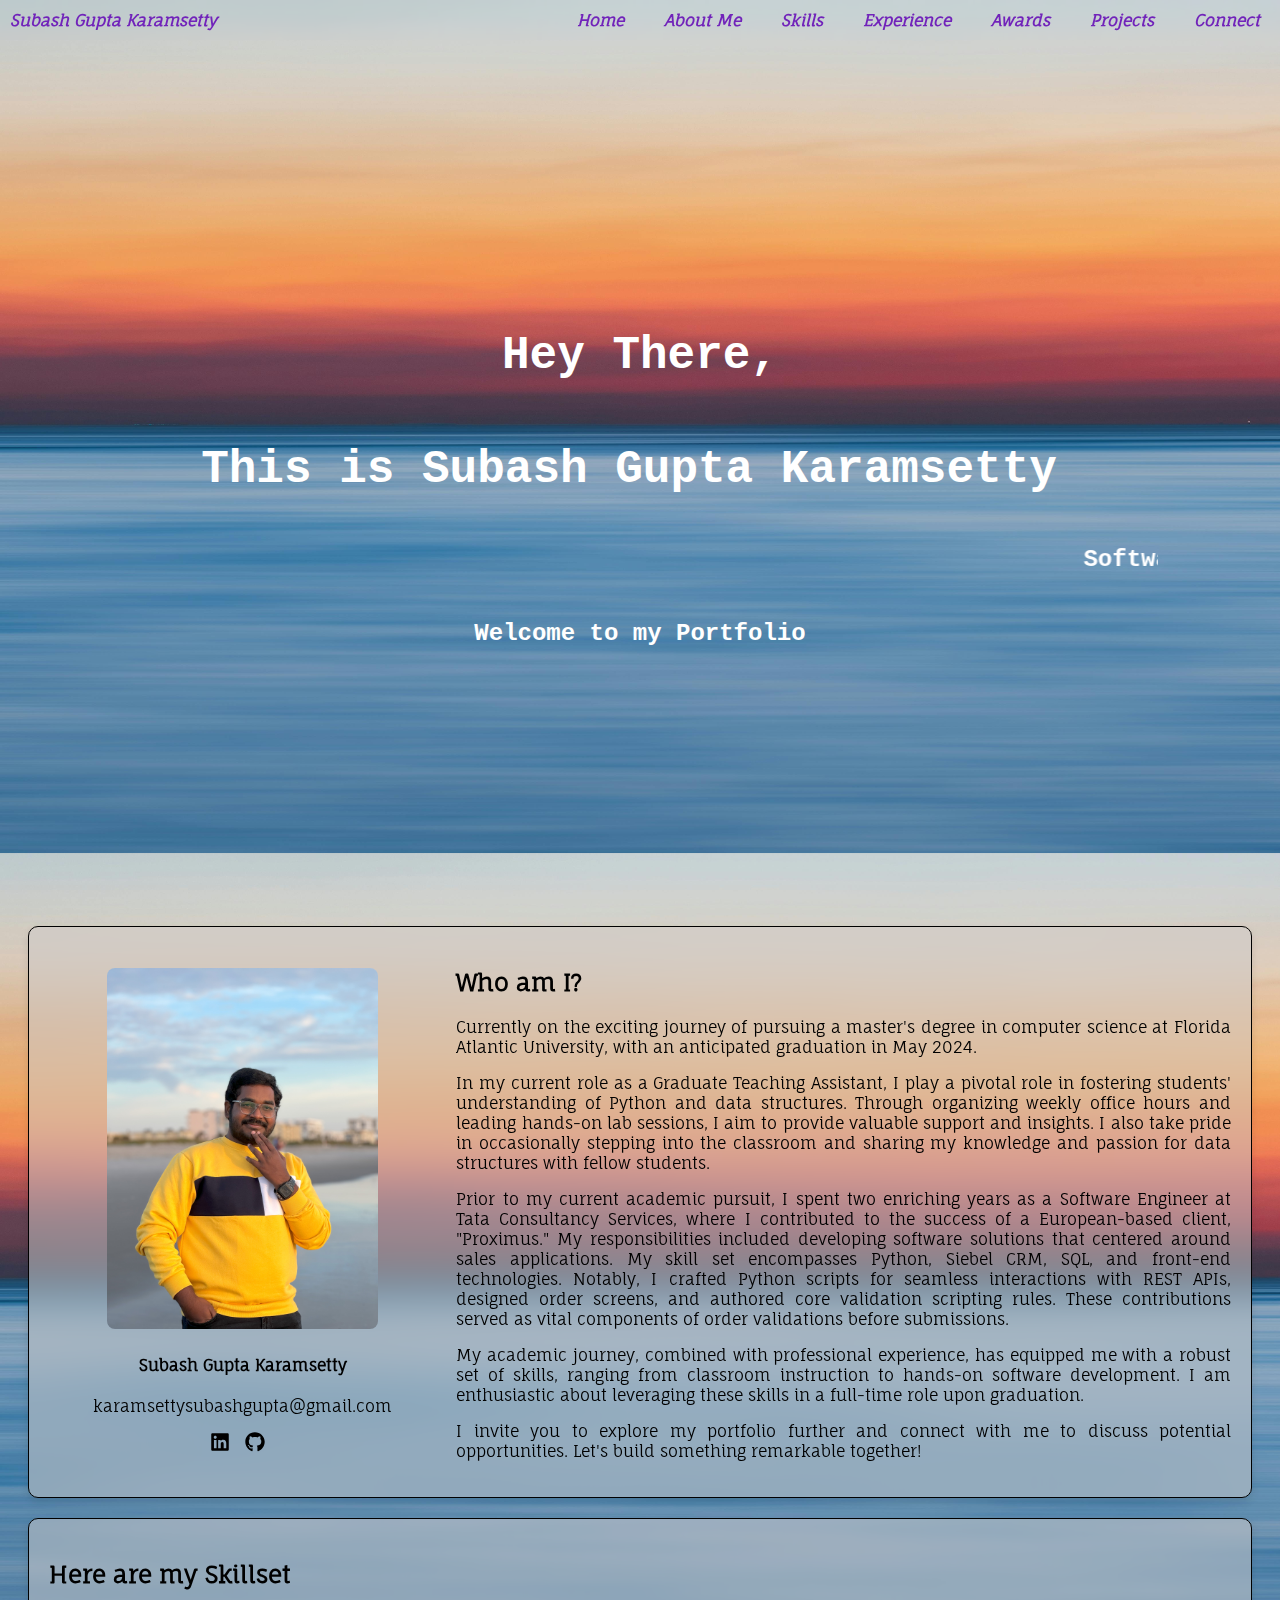
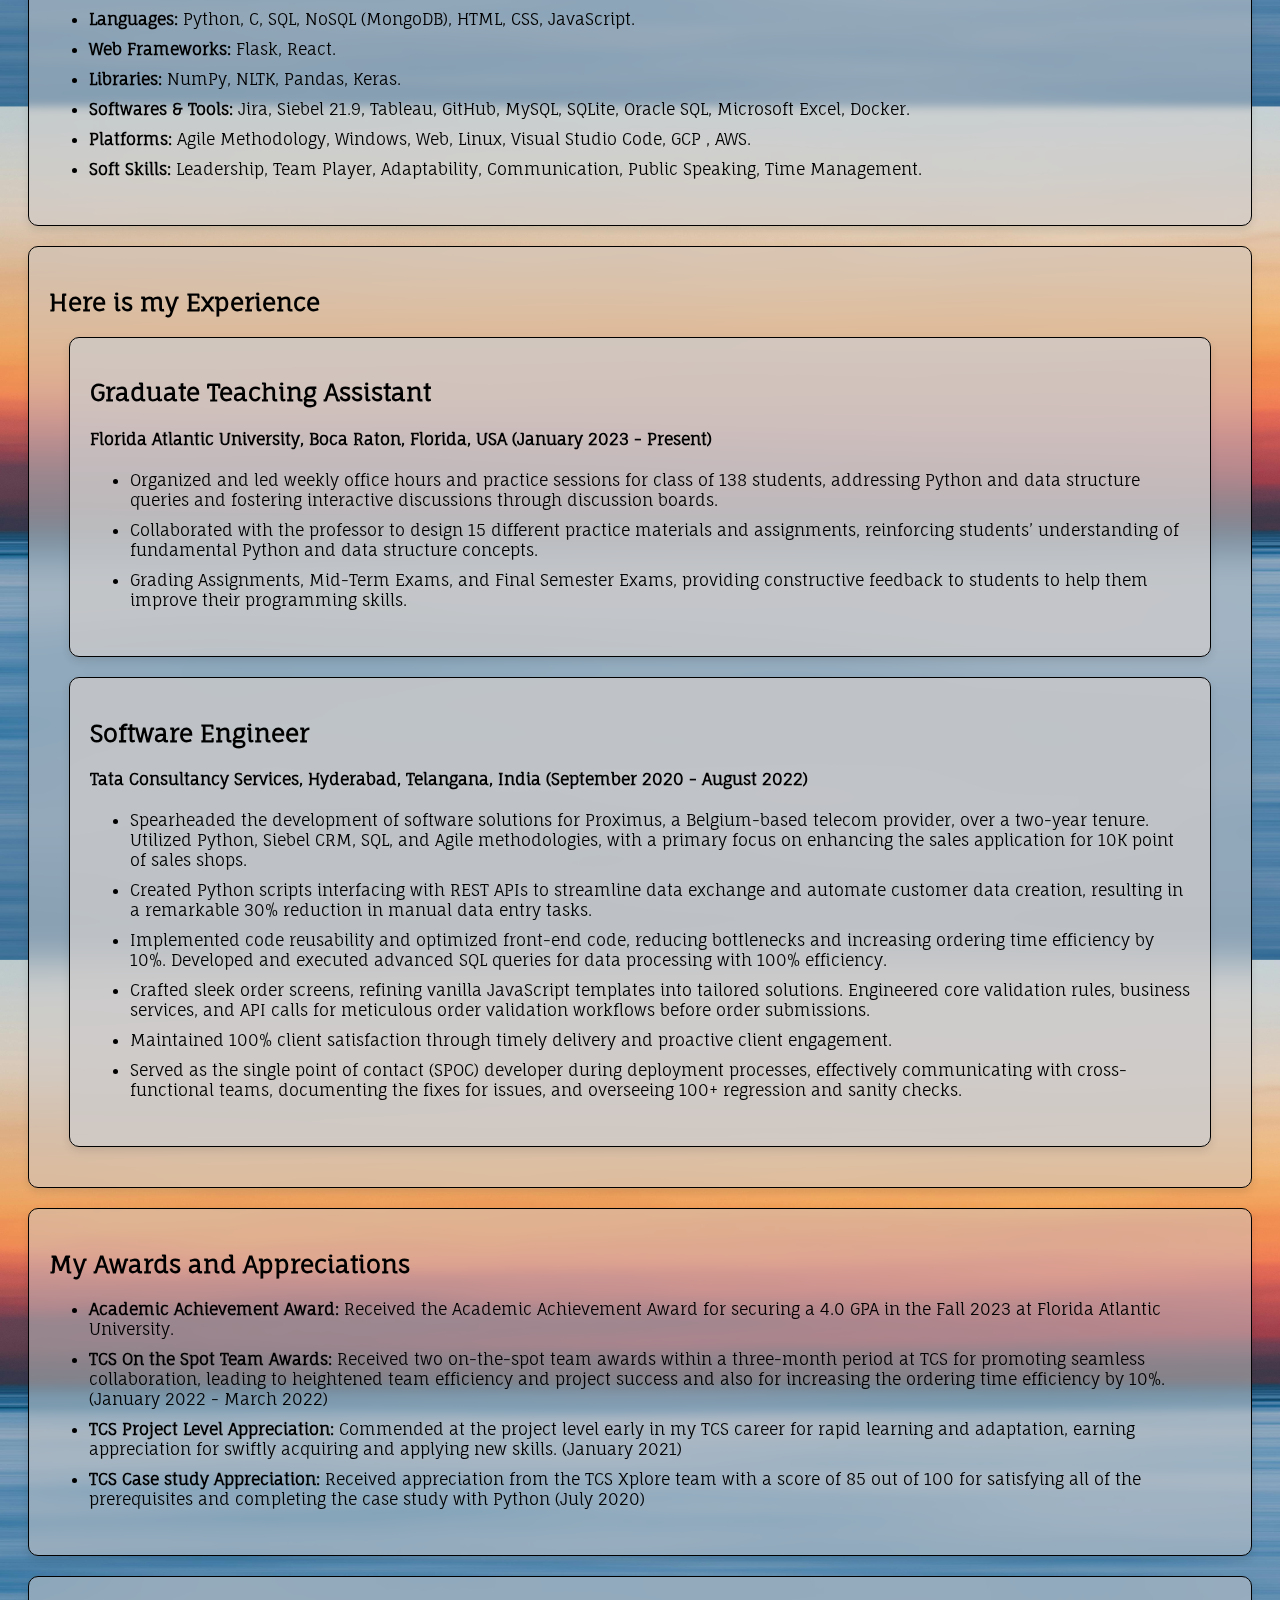
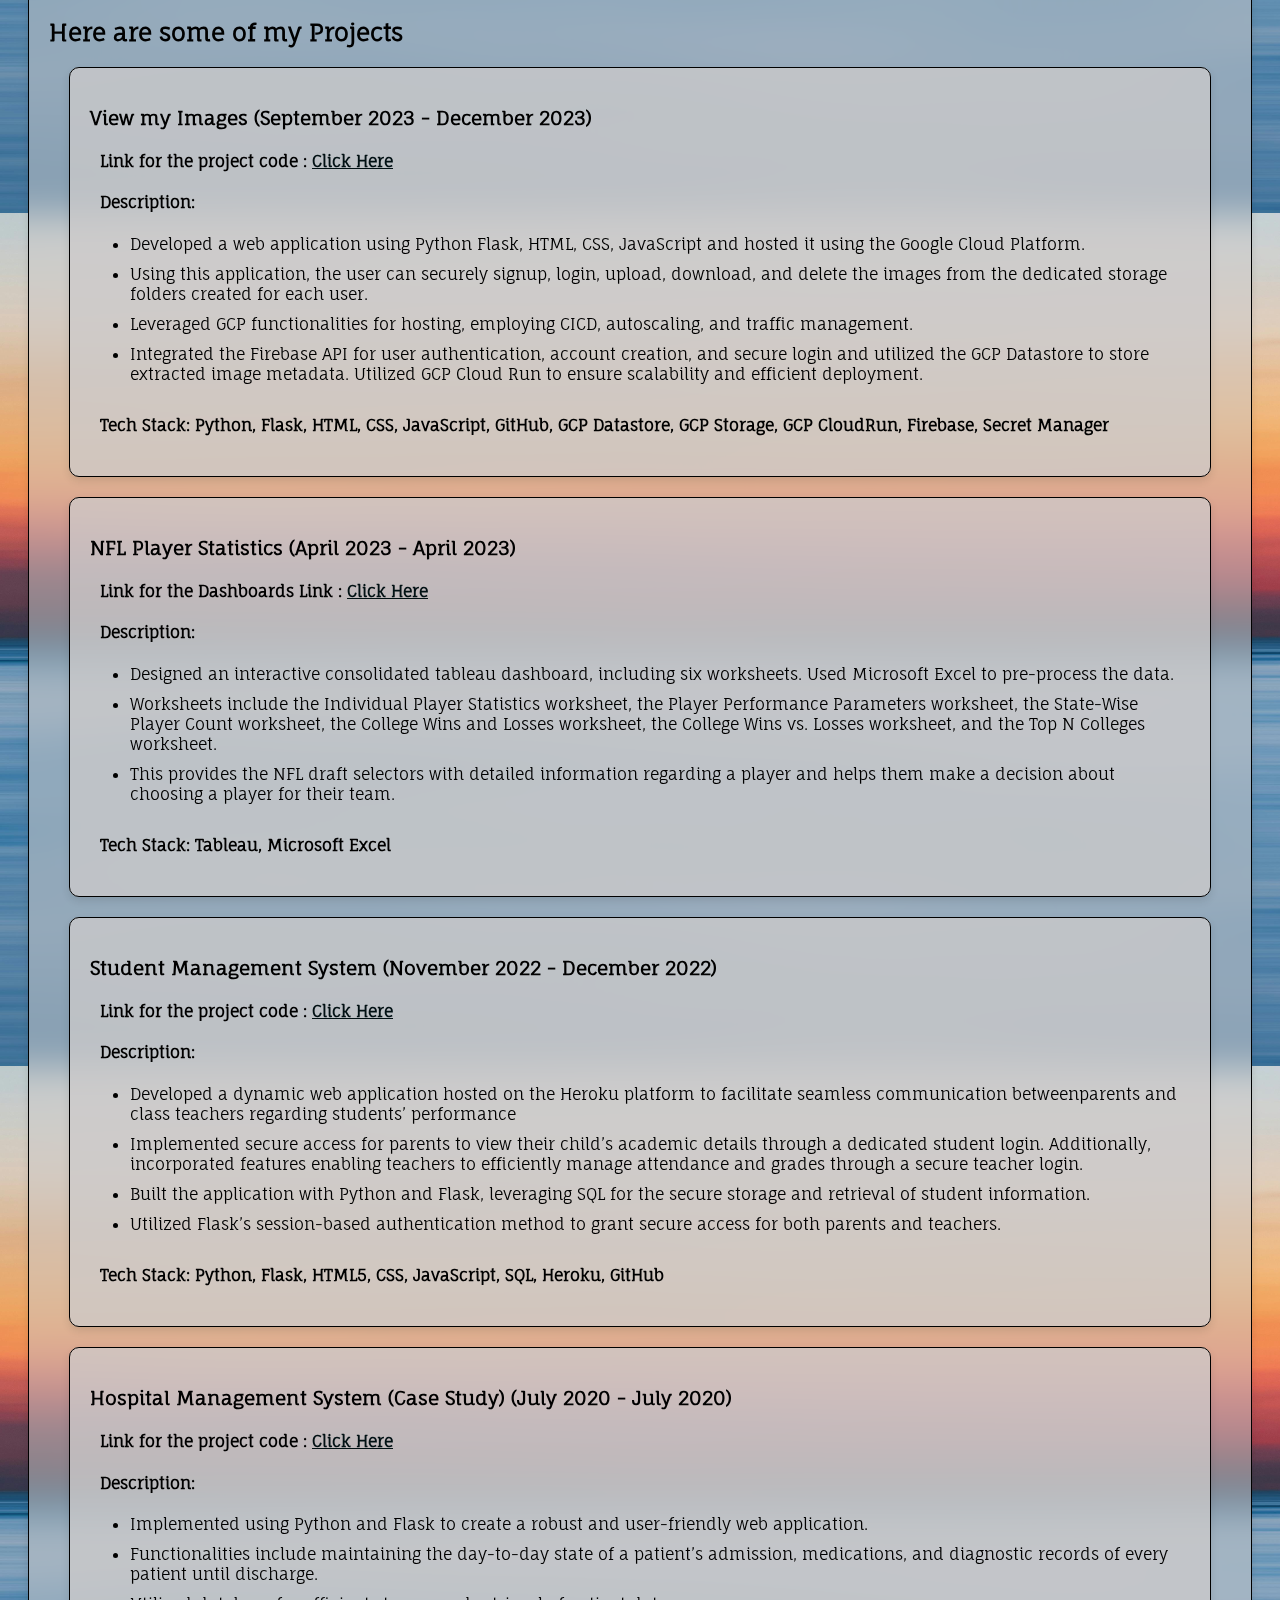
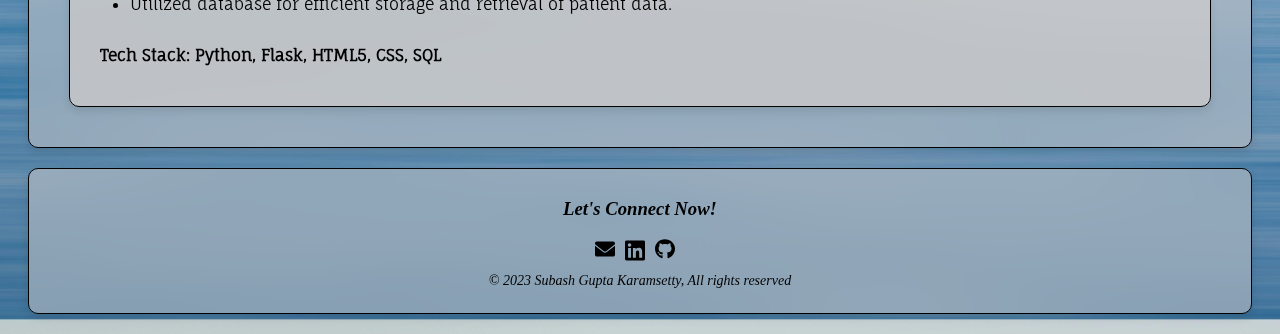
==== commit 01dc756a: "Few experience changes" ====
--- a/index.html
+++ b/index.html
@@ -114,18 +114,18 @@
           <h2>Here are my Skillset</h2>
           <ul>
             <li>
-              <strong>Languages:</strong> Python, C, SQL, MongoDB, HTML, CSS,
-              JavaScript, React (basics).
-            </li>
-            <li><strong>Libraries:</strong> NumPy, NLTK, Pandas.</li>
-            <li><strong>Web Frameworks:</strong> Flask.</li>
+              <strong>Languages:</strong> Python, C, SQL, NoSQL (MongoDB), HTML,
+              CSS, JavaScript.
+            </li>
+            <li><strong>Web Frameworks:</strong> Flask, React.</li>
+            <li><strong>Libraries:</strong> NumPy, NLTK, Pandas, Keras.</li>
             <li>
               <strong>Softwares & Tools:</strong> Jira, Siebel 21.9, Tableau,
-              GitHub, MySQL, SQLite, Microsoft Excel, Docker.
-            </li>
-            <li>
-              <strong>Platforms:</strong> Windows, Web, Linux, Visual Studio
-              Code, GCP (Basics), AWS (Basics).
+              GitHub, MySQL, SQLite, Oracle SQL, Microsoft Excel, Docker.
+            </li>
+            <li>
+              <strong>Platforms:</strong> Agile Methodology, Windows, Web,
+              Linux, Visual Studio Code, GCP , AWS.
             </li>
             <li>
               <strong>Soft Skills:</strong> Leadership, Team Player,
@@ -144,22 +144,20 @@
           </h4>
           <ul>
             <li>
-              Organized weekly office hours for students to help with Python and
-              data structures related doubts. Also, organized interactive
-              discussion boards to dive deeper into the topics discussed in the
-              class.
-            </li>
-            <li>
-              Conducted lab sessions for hands-on practice with a focus on data
-              structures using Python.
-            </li>
-            <li>
-              Assisted the professor in designing practice worksheets and
-              assignments for the students to create a strong knowledge of the
-              essential concepts in Python and data structures.
-            </li>
-            <li>
-              Grading Assignments, Mid-Term Exams, and Final Semester Exams.
+              Organized and led weekly office hours and practice sessions for
+              class of 138 students, addressing Python and data structure
+              queries and fostering interactive discussions through discussion
+              boards.
+            </li>
+            <li>
+              Collaborated with the professor to design 15 different practice
+              materials and assignments, reinforcing students’ understanding of
+              fundamental Python and data structure concepts.
+            </li>
+            <li>
+              Grading Assignments, Mid-Term Exams, and Final Semester Exams,
+              providing constructive feedback to students to help them improve
+              their programming skills.
             </li>
           </ul>
         </div>
@@ -171,36 +169,38 @@
           </h4>
           <ul>
             <li>
-              Developed software solutions for a Belgium-based integrated
-              telecommunications sales and services provider, "Proximus," mainly
-              focusing on the sales application using Python, Siebel CRM (Oracle
-              tool), SQL, HTML, CSS, JavaScript, and Agile methodologies.
-            </li>
-            <li>
-              Created Python scripts that interact with REST APIs to exchange
-              data and to create new customer data and order records, resulting
-              in a 30% reduction in the manual customer data creation.
-            </li>
-            <li>
-              Crafted sleek order screens, transforming JavaScript vanilla
-              templates into tailored solutions. Developed core validation
-              scripting rules, business services, API calls, and ordering
-              workflows, which are used as order validations before order
-              submissions.
-            </li>
-            <li>
-              Implemented code reusability and reduced bottlenecks, which
-              increased ordering time efficiency by 10%.
-            </li>
-            <li>
-              Designed, developed, and integrated the sales applications using
-              Siebel Tool, HTML, CSS, JavaScript, SQL, and Python scripting
-              technologies. Maintained client relationships by identifying
-              client needs and delivering on-time results.
-            </li>
-            <li>
-              Conducted regular sanity checks as a senior single point of
-              contact (SPOC) during deployment processes.
+              Spearheaded the development of software solutions for Proximus, a
+              Belgium-based telecom provider, over a two-year tenure. Utilized
+              Python, Siebel CRM, SQL, and Agile methodologies, with a primary
+              focus on enhancing the sales application for 10K point of sales
+              shops.
+            </li>
+            <li>
+              Created Python scripts interfacing with REST APIs to streamline
+              data exchange and automate customer data creation, resulting in a
+              remarkable 30% reduction in manual data entry tasks.
+            </li>
+            <li>
+              Implemented code reusability and optimized front-end code,
+              reducing bottlenecks and increasing ordering time efficiency by
+              10%. Developed and executed advanced SQL queries for data
+              processing with 100% efficiency.
+            </li>
+            <li>
+              Crafted sleek order screens, refining vanilla JavaScript templates
+              into tailored solutions. Engineered core validation rules,
+              business services, and API calls for meticulous order validation
+              workflows before order submissions.
+            </li>
+            <li>
+              Maintained 100% client satisfaction through timely delivery and
+              proactive client engagement.
+            </li>
+            <li>
+              Served as the single point of contact (SPOC) developer during
+              deployment processes, effectively communicating with
+              cross-functional teams, documenting the fixes for issues, and
+              overseeing 100+ regression and sanity checks.
             </li>
           </ul>
         </div>
@@ -208,6 +208,11 @@
       <section id="awards1" class="sections">
         <h2>My Awards and Appreciations</h2>
         <ul>
+          <li>
+            <strong>Academic Achievement Award:</strong> Received the Academic
+            Achievement Award for securing a 4.0 GPA in the Fall 2023 at Florida
+            Atlantic University.
+          </li>
           <li>
             <strong>TCS On the Spot Team Awards:</strong> Received two
             on-the-spot team awards within a three-month period at TCS for
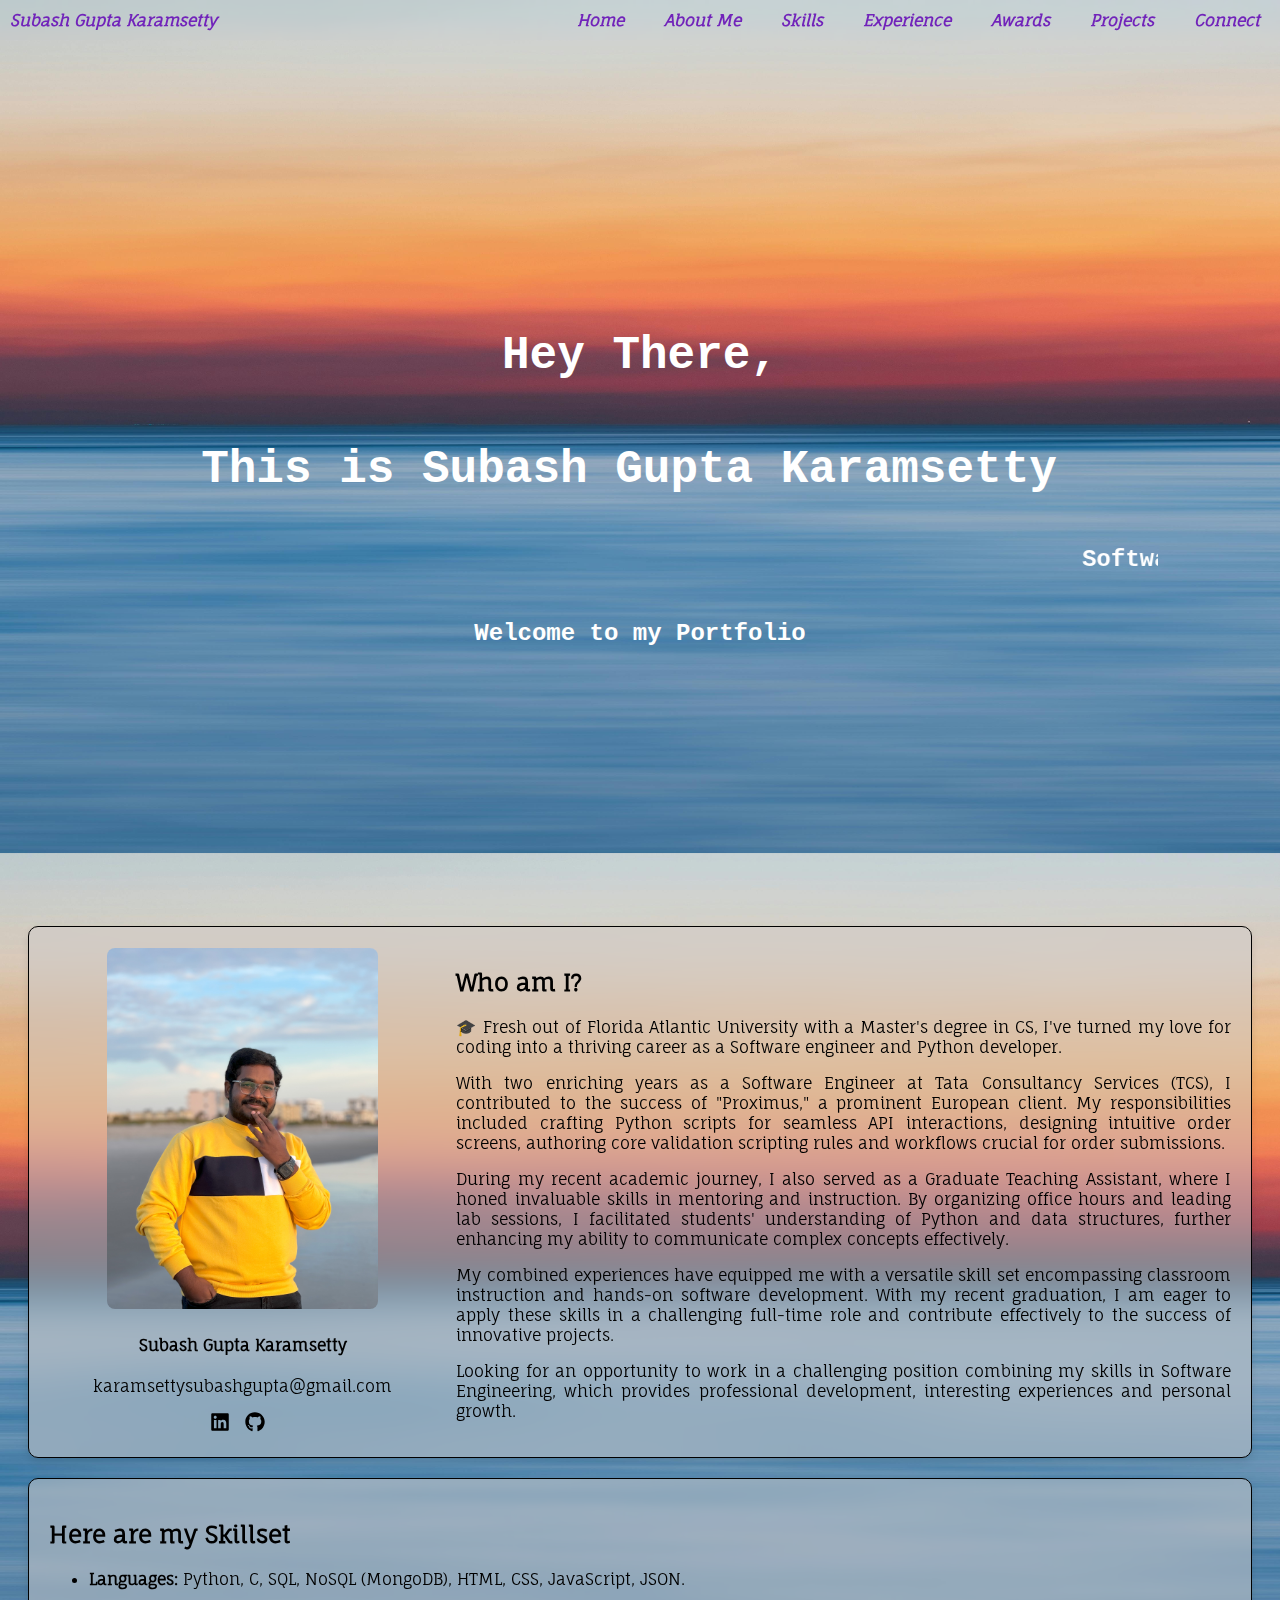
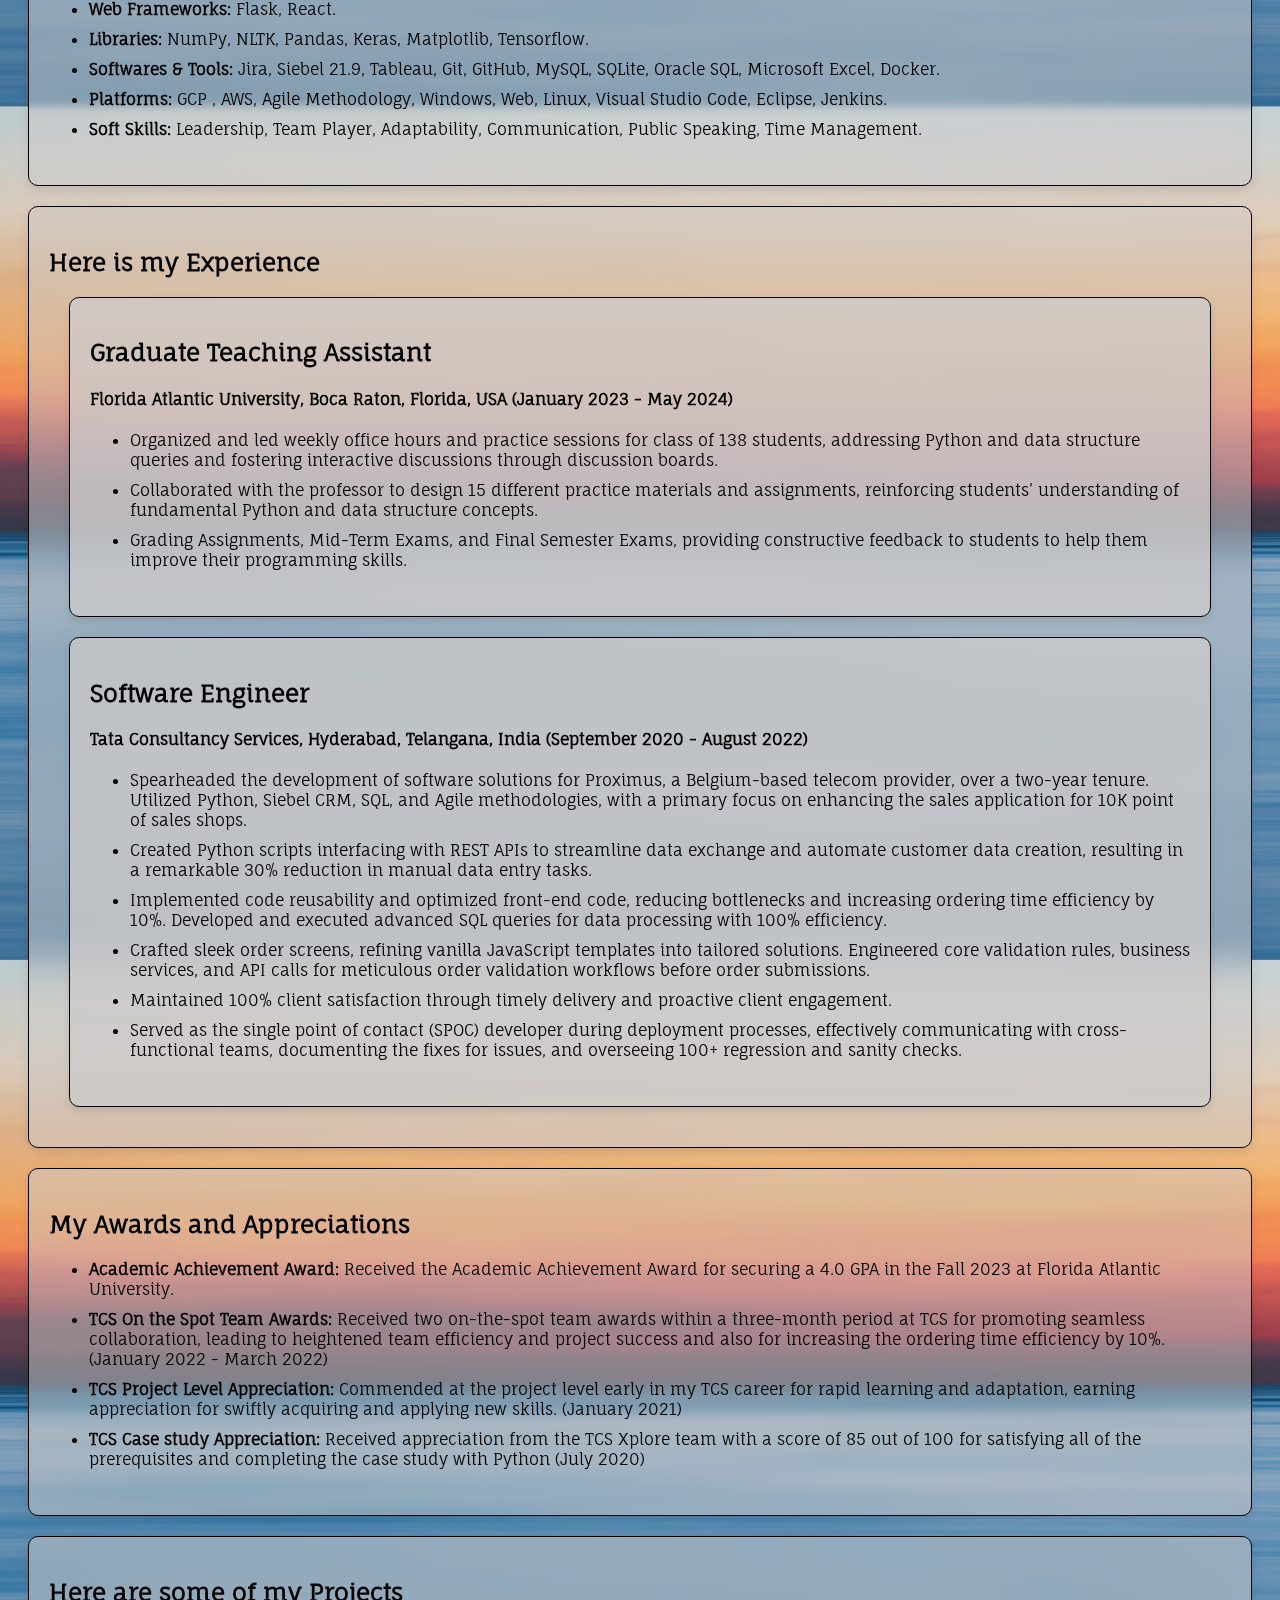
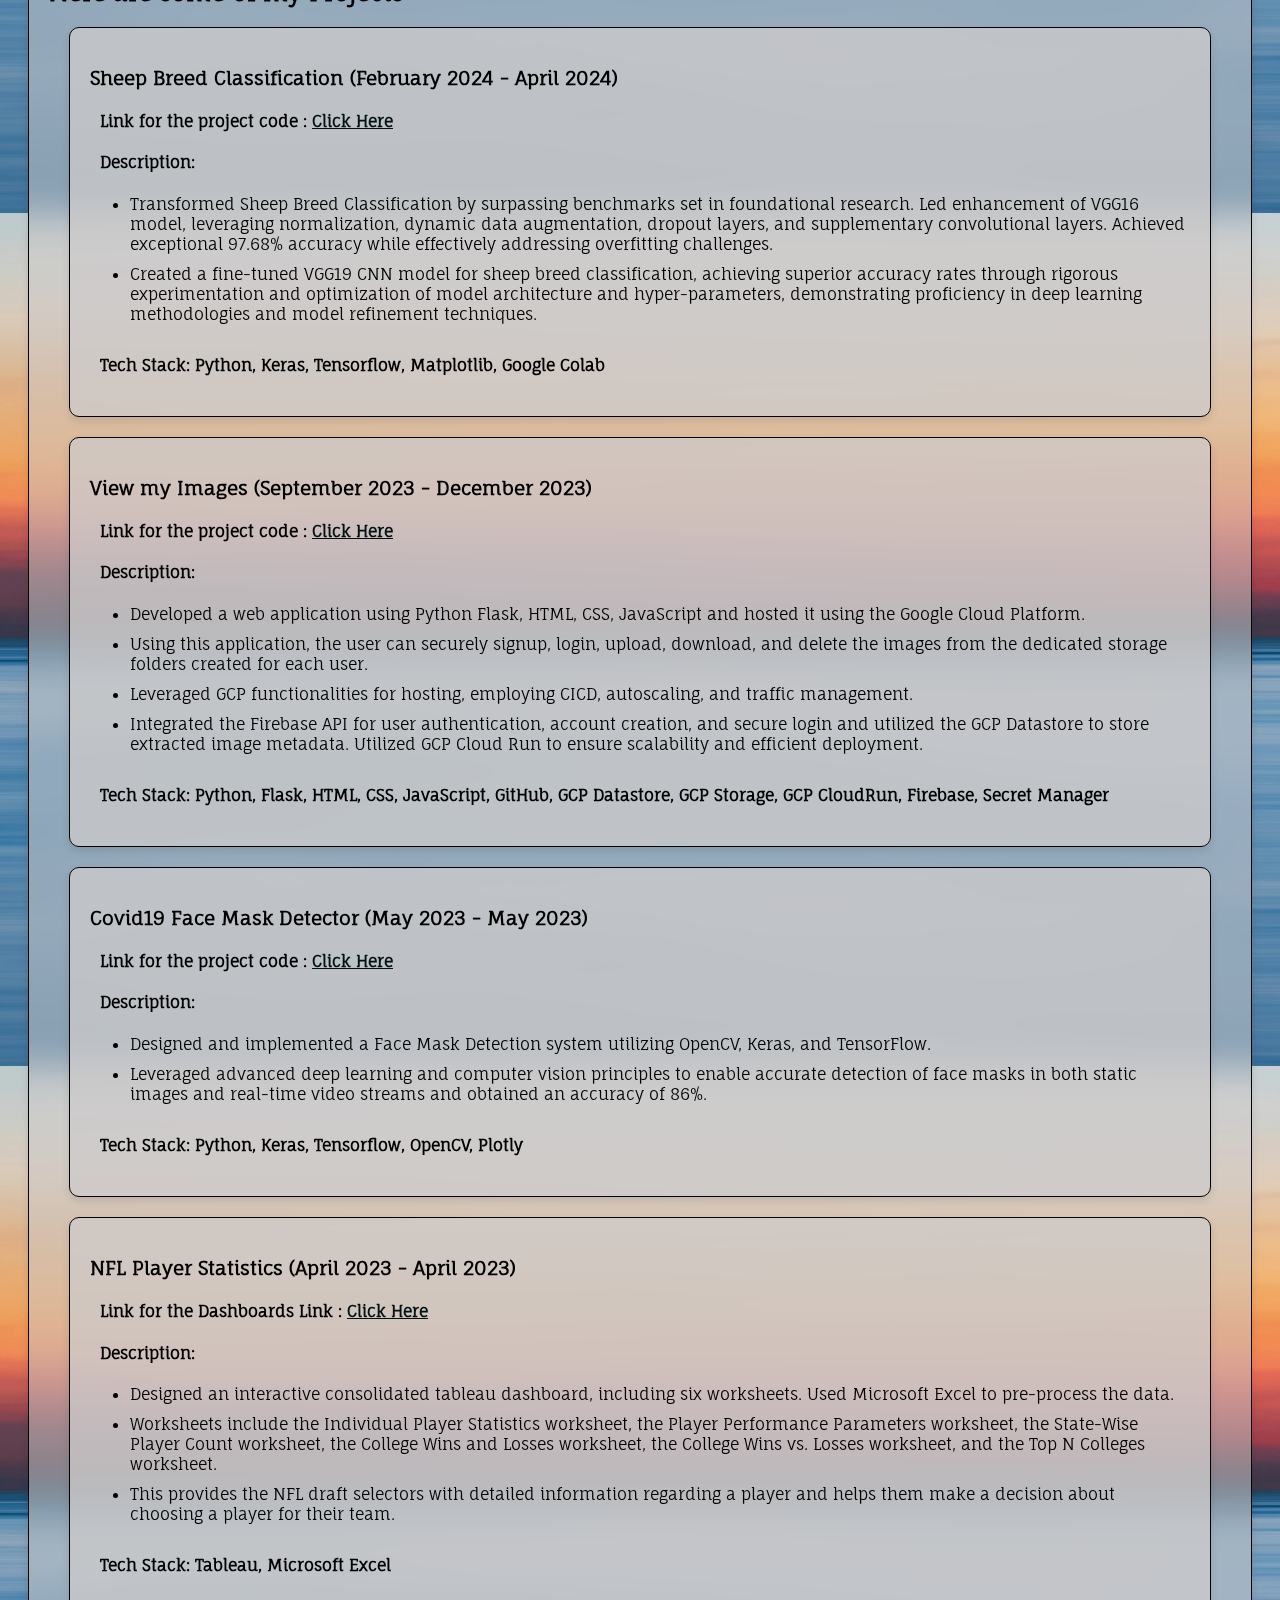
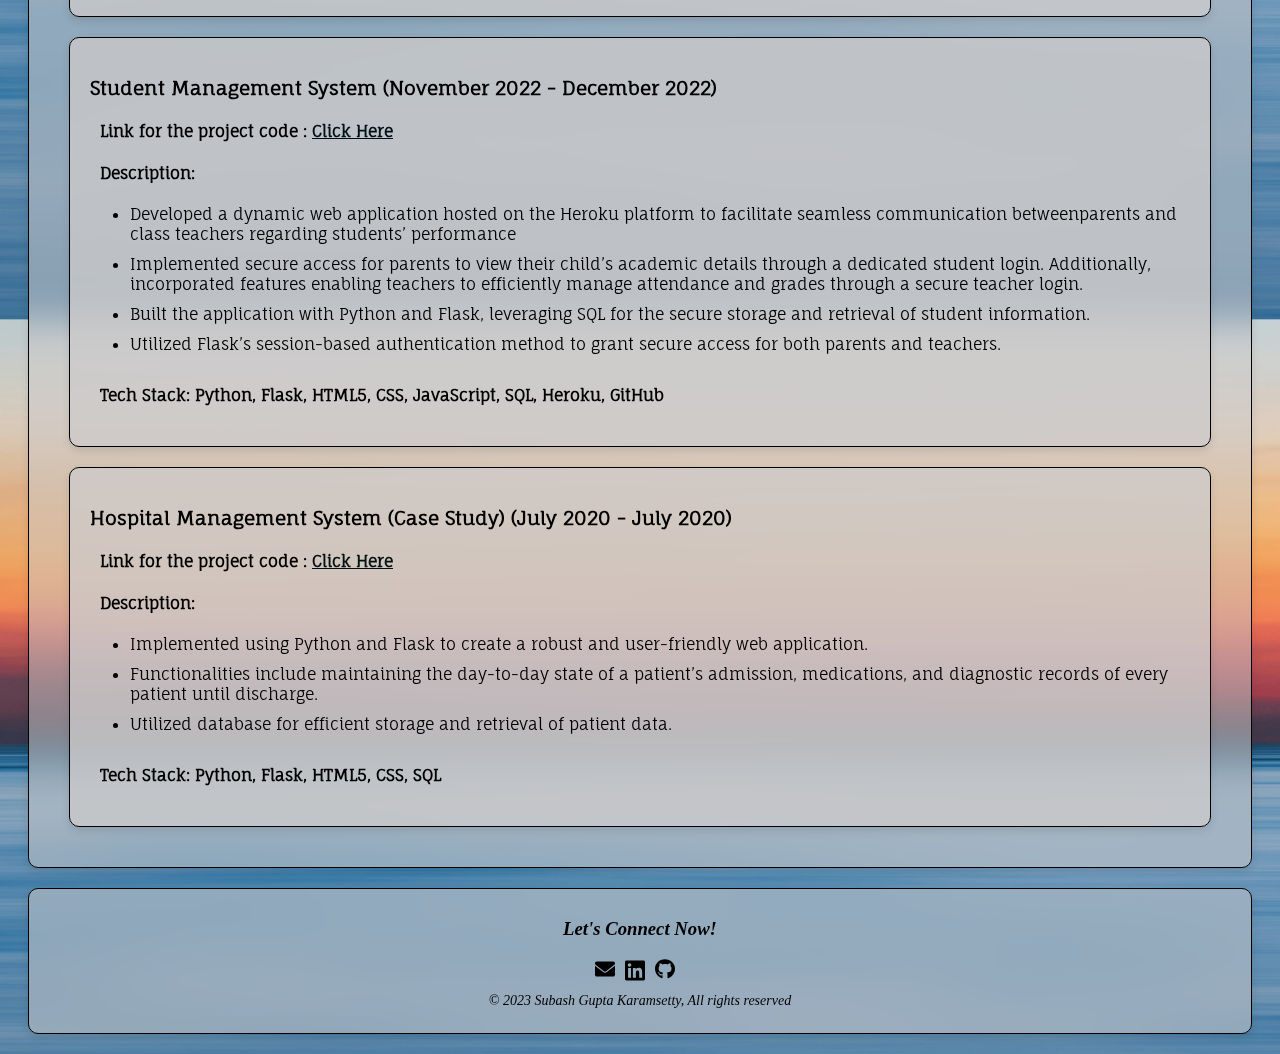
==== commit a994fa11: "Made portfolio about section and skills changes" ====
--- a/index.html
+++ b/index.html
@@ -69,41 +69,38 @@
             <h2 style="text-align: left">Who am I?</h2>
             <p class="intro">
               <!--style = "padding-left: 10px; text-wrap:balance"-->
-              Currently on the exciting journey of pursuing a master's degree in
-              computer science at Florida Atlantic University, with an
-              anticipated graduation in May 2024.
+              🎓 Fresh out of Florida Atlantic University with a Master's degree
+              in CS, I've turned my love for coding into a thriving career as a
+              Software engineer and Python developer.
             </p>
             <p class="intro">
-              In my current role as a Graduate Teaching Assistant, I play a
-              pivotal role in fostering students' understanding of Python and
-              data structures. Through organizing weekly office hours and
-              leading hands-on lab sessions, I aim to provide valuable support
-              and insights. I also take pride in occasionally stepping into the
-              classroom and sharing my knowledge and passion for data structures
-              with fellow students.
+              With two enriching years as a Software Engineer at Tata
+              Consultancy Services (TCS), I contributed to the success of
+              "Proximus," a prominent European client. My responsibilities
+              included crafting Python scripts for seamless API interactions,
+              designing intuitive order screens, authoring core validation
+              scripting rules and workflows crucial for order submissions.
             </p>
             <p class="intro">
-              Prior to my current academic pursuit, I spent two enriching years
-              as a Software Engineer at Tata Consultancy Services, where I
-              contributed to the success of a European-based client, "Proximus."
-              My responsibilities included developing software solutions that
-              centered around sales applications. My skill set encompasses
-              Python, Siebel CRM, SQL, and front-end technologies. Notably, I
-              crafted Python scripts for seamless interactions with REST APIs,
-              designed order screens, and authored core validation scripting
-              rules. These contributions served as vital components of order
-              validations before submissions.
+              During my recent academic journey, I also served as a Graduate
+              Teaching Assistant, where I honed invaluable skills in mentoring
+              and instruction. By organizing office hours and leading lab
+              sessions, I facilitated students' understanding of Python and data
+              structures, further enhancing my ability to communicate complex
+              concepts effectively.
             </p>
             <p class="intro">
-              My academic journey, combined with professional experience, has
-              equipped me with a robust set of skills, ranging from classroom
-              instruction to hands-on software development. I am enthusiastic
-              about leveraging these skills in a full-time role upon graduation.
+              My combined experiences have equipped me with a versatile skill
+              set encompassing classroom instruction and hands-on software
+              development. With my recent graduation, I am eager to apply these
+              skills in a challenging full-time role and contribute effectively
+              to the success of innovative projects.
             </p>
             <p class="intro">
-              I invite you to explore my portfolio further and connect with me
-              to discuss potential opportunities. Let's build something
-              remarkable together!
+              Looking for an opportunity to work in a challenging position
+              combining my skills in Software Engineering, which provides
+              professional development, interesting experiences and personal
+              growth.
             </p>
           </div>
         </div>
@@ -115,17 +112,20 @@
           <ul>
             <li>
               <strong>Languages:</strong> Python, C, SQL, NoSQL (MongoDB), HTML,
-              CSS, JavaScript.
+              CSS, JavaScript, JSON.
             </li>
             <li><strong>Web Frameworks:</strong> Flask, React.</li>
-            <li><strong>Libraries:</strong> NumPy, NLTK, Pandas, Keras.</li>
+            <li>
+              <strong>Libraries:</strong> NumPy, NLTK, Pandas, Keras,
+              Matplotlib, Tensorflow.
+            </li>
             <li>
               <strong>Softwares & Tools:</strong> Jira, Siebel 21.9, Tableau,
-              GitHub, MySQL, SQLite, Oracle SQL, Microsoft Excel, Docker.
-            </li>
-            <li>
-              <strong>Platforms:</strong> Agile Methodology, Windows, Web,
-              Linux, Visual Studio Code, GCP , AWS.
+              Git, GitHub, MySQL, SQLite, Oracle SQL, Microsoft Excel, Docker.
+            </li>
+            <li>
+              <strong>Platforms:</strong> GCP , AWS, Agile Methodology, Windows,
+              Web, Linux, Visual Studio Code, Eclipse, Jenkins.
             </li>
             <li>
               <strong>Soft Skills:</strong> Leadership, Team Player,
@@ -136,11 +136,12 @@
       </section>
       <section class="space" id="experience">
         <h2>Here is my Experience</h2>
+
         <div class="sections">
           <h2>Graduate Teaching Assistant</h2>
           <h4>
             Florida Atlantic University, Boca Raton, Florida, USA (January 2023
-            - Present)
+            - May 2024)
           </h4>
           <ul>
             <li>
@@ -237,6 +238,39 @@
       <section id="projects">
         <h2>Here are some of my Projects</h2>
         <div class="sections">
+          <h3>Sheep Breed Classification (February 2024 - April 2024)</h3>
+          <h4 style="padding-left: 10px">
+            Link for the project code :
+            <a
+              href="https://github.com/SubashGupta/SheepBreedClassification"
+              target="_blank"
+            >
+              Click Here</a
+            >
+          </h4>
+          <h4 style="padding-left: 10px">Description:</h4>
+          <ul>
+            <li>
+              Transformed Sheep Breed Classification by surpassing benchmarks
+              set in foundational research. Led enhancement of VGG16 model,
+              leveraging normalization, dynamic data augmentation, dropout
+              layers, and supplementary convolutional layers. Achieved
+              exceptional 97.68% accuracy while effectively addressing
+              overfitting challenges.
+            </li>
+            <li>
+              Created a fine-tuned VGG19 CNN model for sheep breed
+              classification, achieving superior accuracy rates through rigorous
+              experimentation and optimization of model architecture and
+              hyper-parameters, demonstrating proficiency in deep learning
+              methodologies and model refinement techniques.
+            </li>
+          </ul>
+          <h4 style="padding-left: 10px">
+            Tech Stack: Python, Keras, Tensorflow, Matplotlib, Google Colab
+          </h4>
+        </div>
+        <div class="sections">
           <h3>View my Images (September 2023 - December 2023)</h3>
           <h4 style="padding-left: 10px">
             Link for the project code :
@@ -272,6 +306,34 @@
           <h4 style="padding-left: 10px">
             Tech Stack: Python, Flask, HTML, CSS, JavaScript, GitHub, GCP
             Datastore, GCP Storage, GCP CloudRun, Firebase, Secret Manager
+          </h4>
+        </div>
+
+        <div class="sections">
+          <h3>Covid19 Face Mask Detector (May 2023 - May 2023)</h3>
+          <h4 style="padding-left: 10px">
+            Link for the project code :
+            <a
+              href="https://github.com/SubashGupta/Covid19-FaceMaskDetector"
+              target="_blank"
+            >
+              Click Here</a
+            >
+          </h4>
+          <h4 style="padding-left: 10px">Description:</h4>
+          <ul>
+            <li>
+              Designed and implemented a Face Mask Detection system utilizing
+              OpenCV, Keras, and TensorFlow.
+            </li>
+            <li>
+              Leveraged advanced deep learning and computer vision principles to
+              enable accurate detection of face masks in both static images and
+              real-time video streams and obtained an accuracy of 86%.
+            </li>
+          </ul>
+          <h4 style="padding-left: 10px">
+            Tech Stack: Python, Keras, Tensorflow, OpenCV, Plotly
           </h4>
         </div>
 
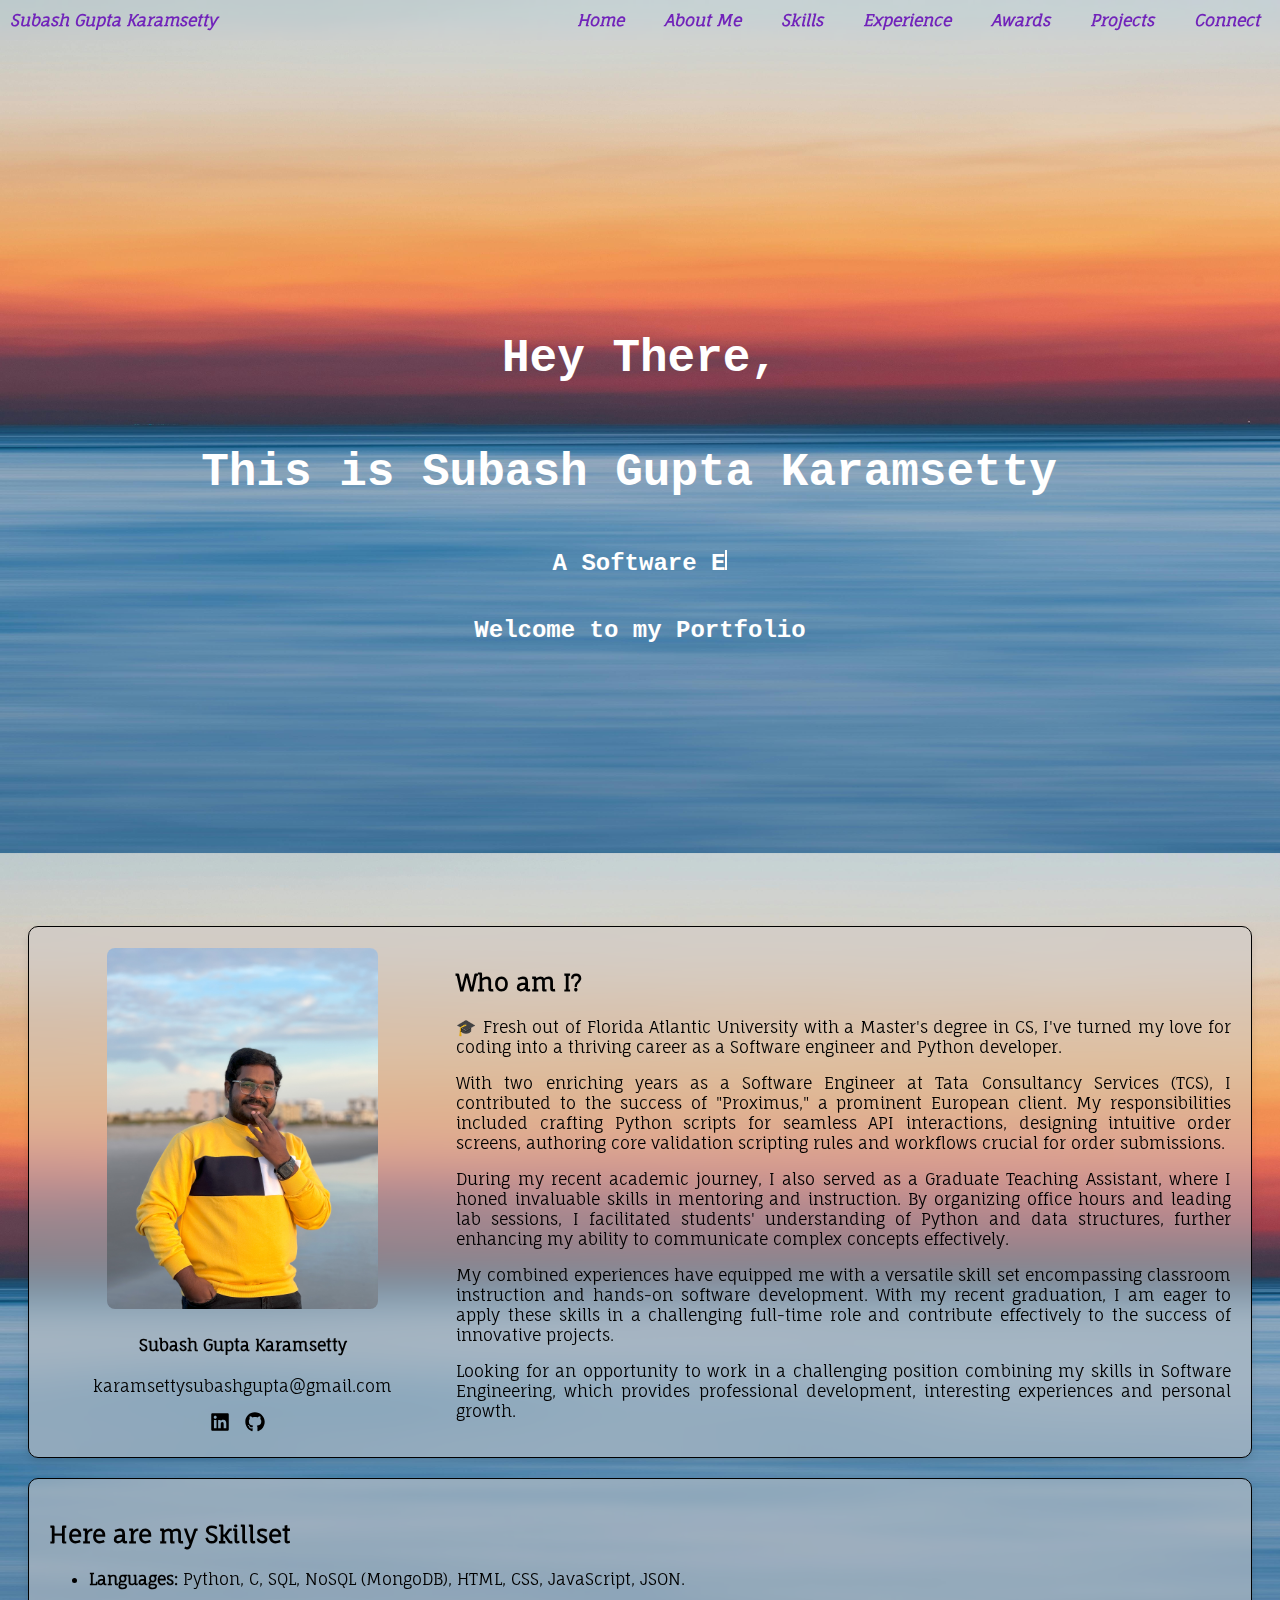
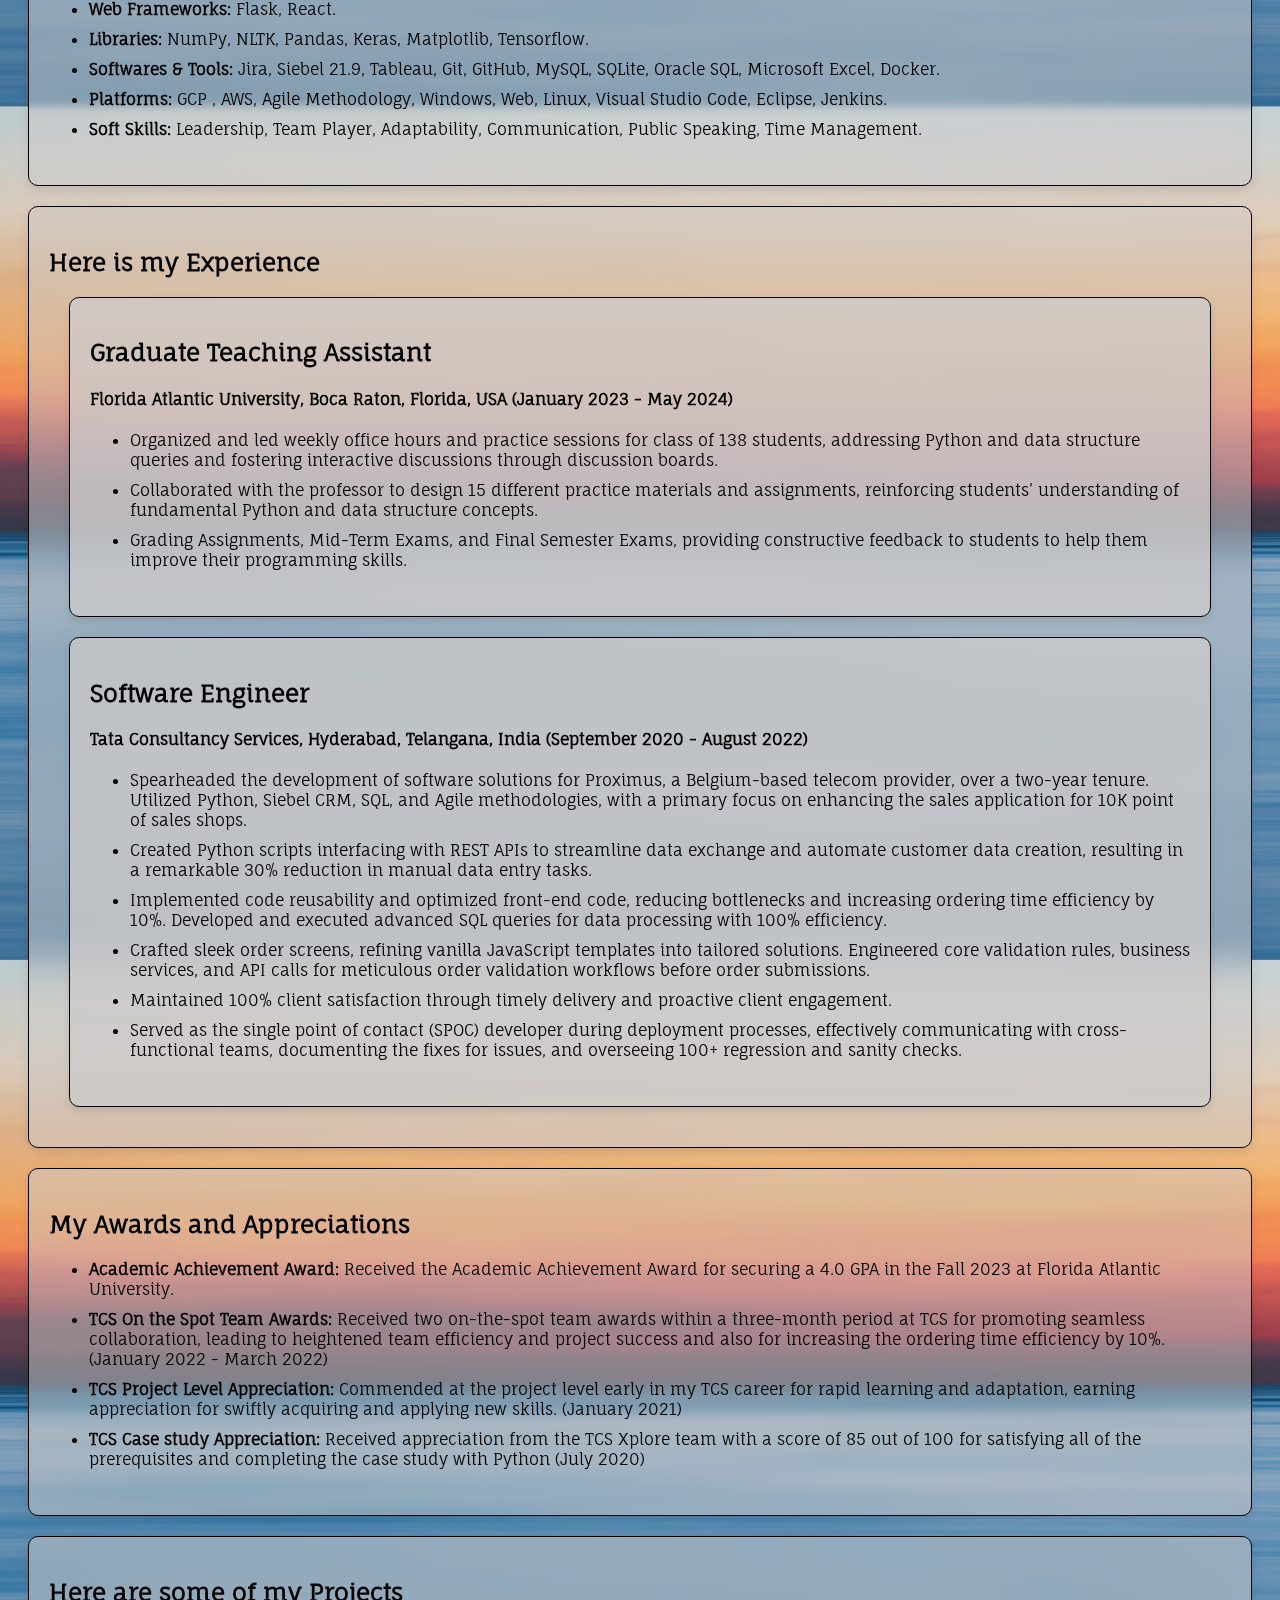
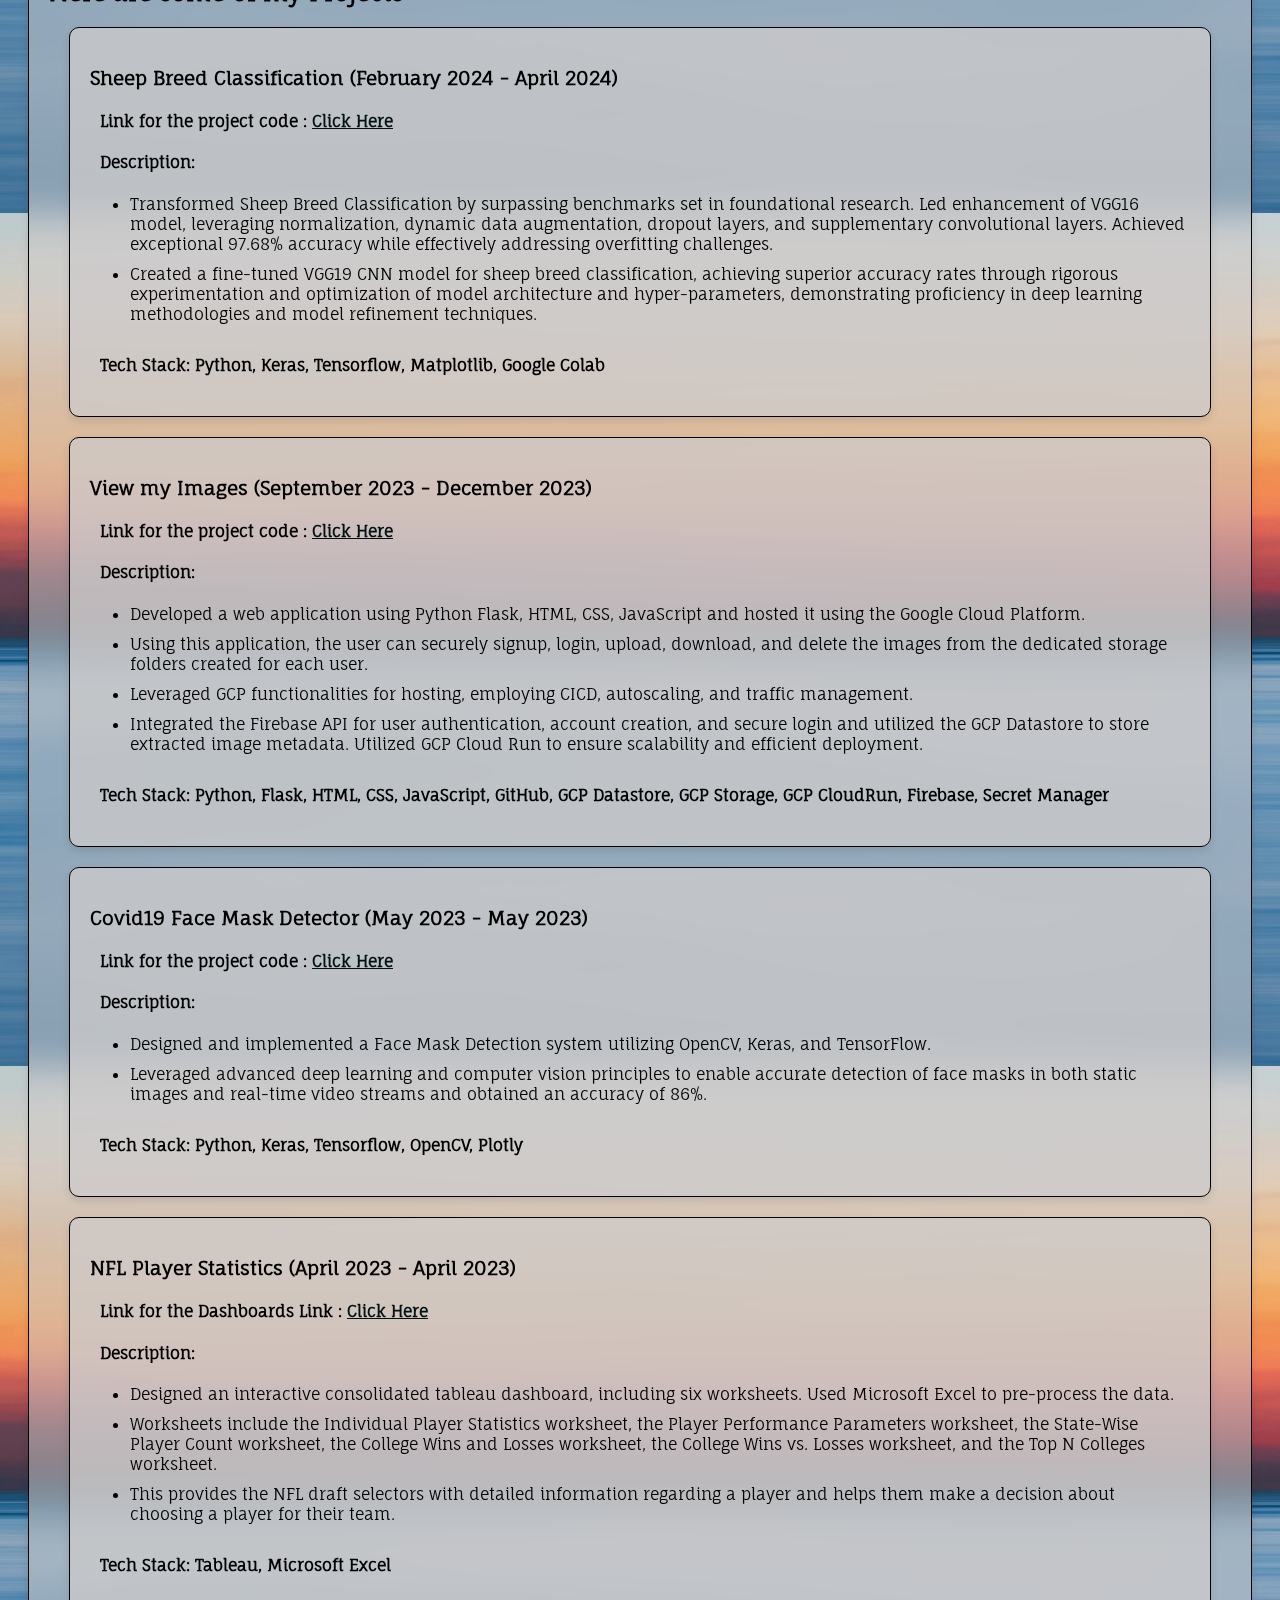
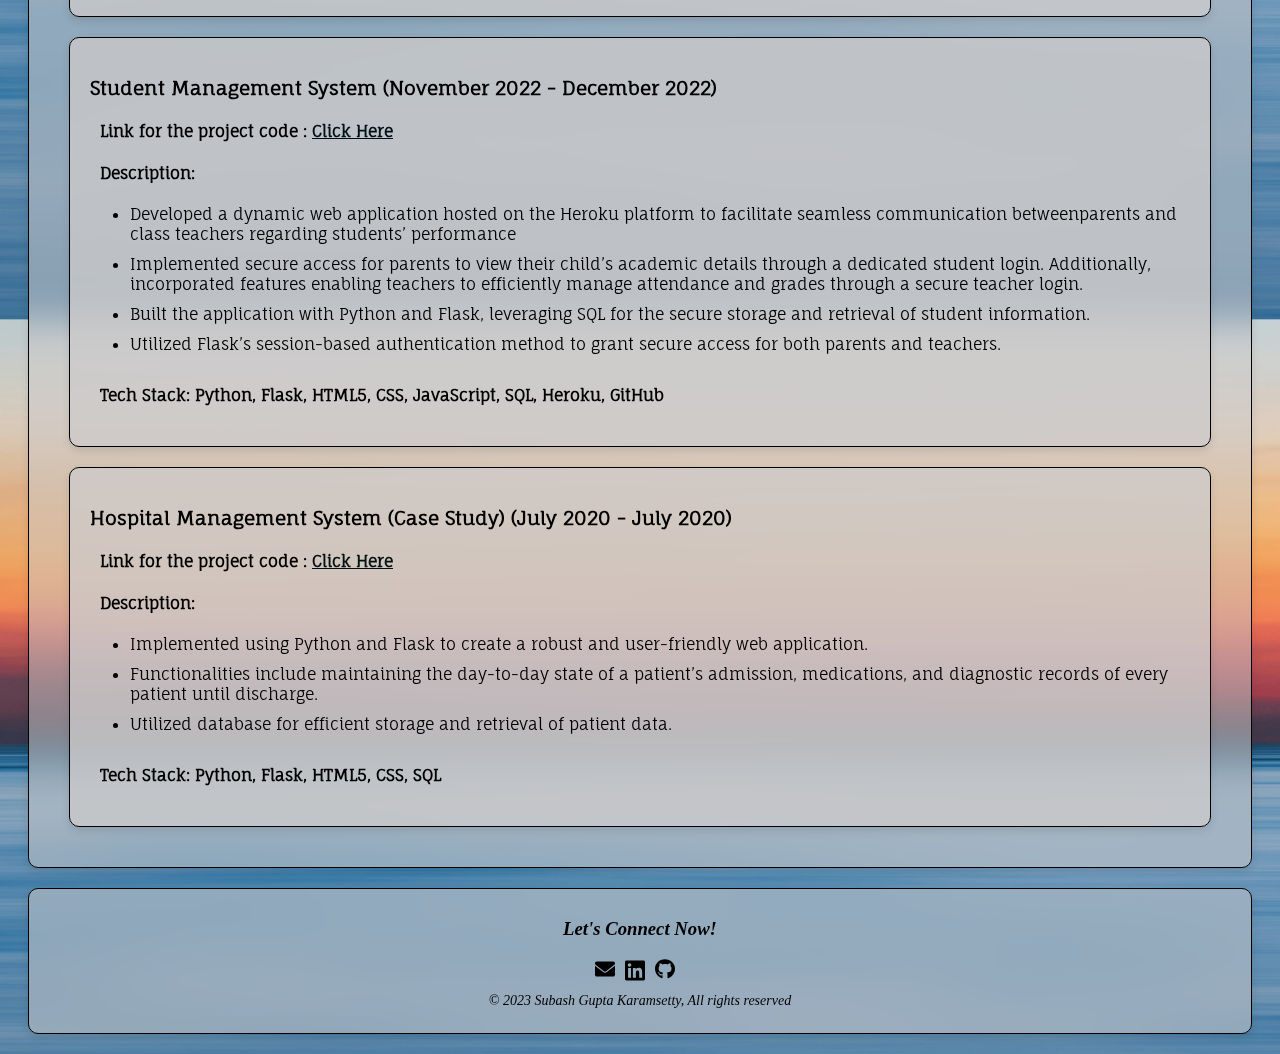
==== commit 50e847b0: "Made changes for the intro page and the style" ====
--- a/index.html
+++ b/index.html
@@ -13,6 +13,7 @@
     />
     <link rel="icon" type="image/x-icon" href="images/myfavicon.png" />
     <script src="script.js" defer></script>
+    <script src="https://ajax.googleapis.com/ajax/libs/jquery/3.5.1/jquery.min.js"></script>
   </head>
   <body>
     <header>
@@ -35,11 +36,10 @@
           This is Subash Gupta Karamsetty
         </h1>
         <h2>
-          <marquee scrollamount="7" width="100%">
-            Software Engineer, Python Developer, Full Stack Developer, Data
-            Engineer
-          </marquee>
+          <span class="constant">A </span><span class="word"></span
+          ><span class="cursor"></span>
         </h2>
+
         <h2>Welcome to my Portfolio</h2>
       </div>
       <section id="abouts">
--- a/style.css
+++ b/style.css
@@ -4,7 +4,9 @@
     font-family: 'Fauna One', serif;
     background-size: 100%;
 }
-
+.word {
+    color: white;
+  }
 .heads{
     border-top-width: 10px;
     padding-top: 0px;
@@ -35,6 +37,22 @@
     }
 }
 
+.cursor {
+    display: inline-block;
+    width: 2px;
+    height: 20px;
+    background-color: white; /* Color of the cursor */
+    animation: blink-animation 1s infinite step-start;
+  }
+  
+  @keyframes blink-animation {
+    50% {
+      opacity: 0;
+    }
+  }
+
+  
+
 .navbar {
     font-style: italic;
     padding: 10px 0px;
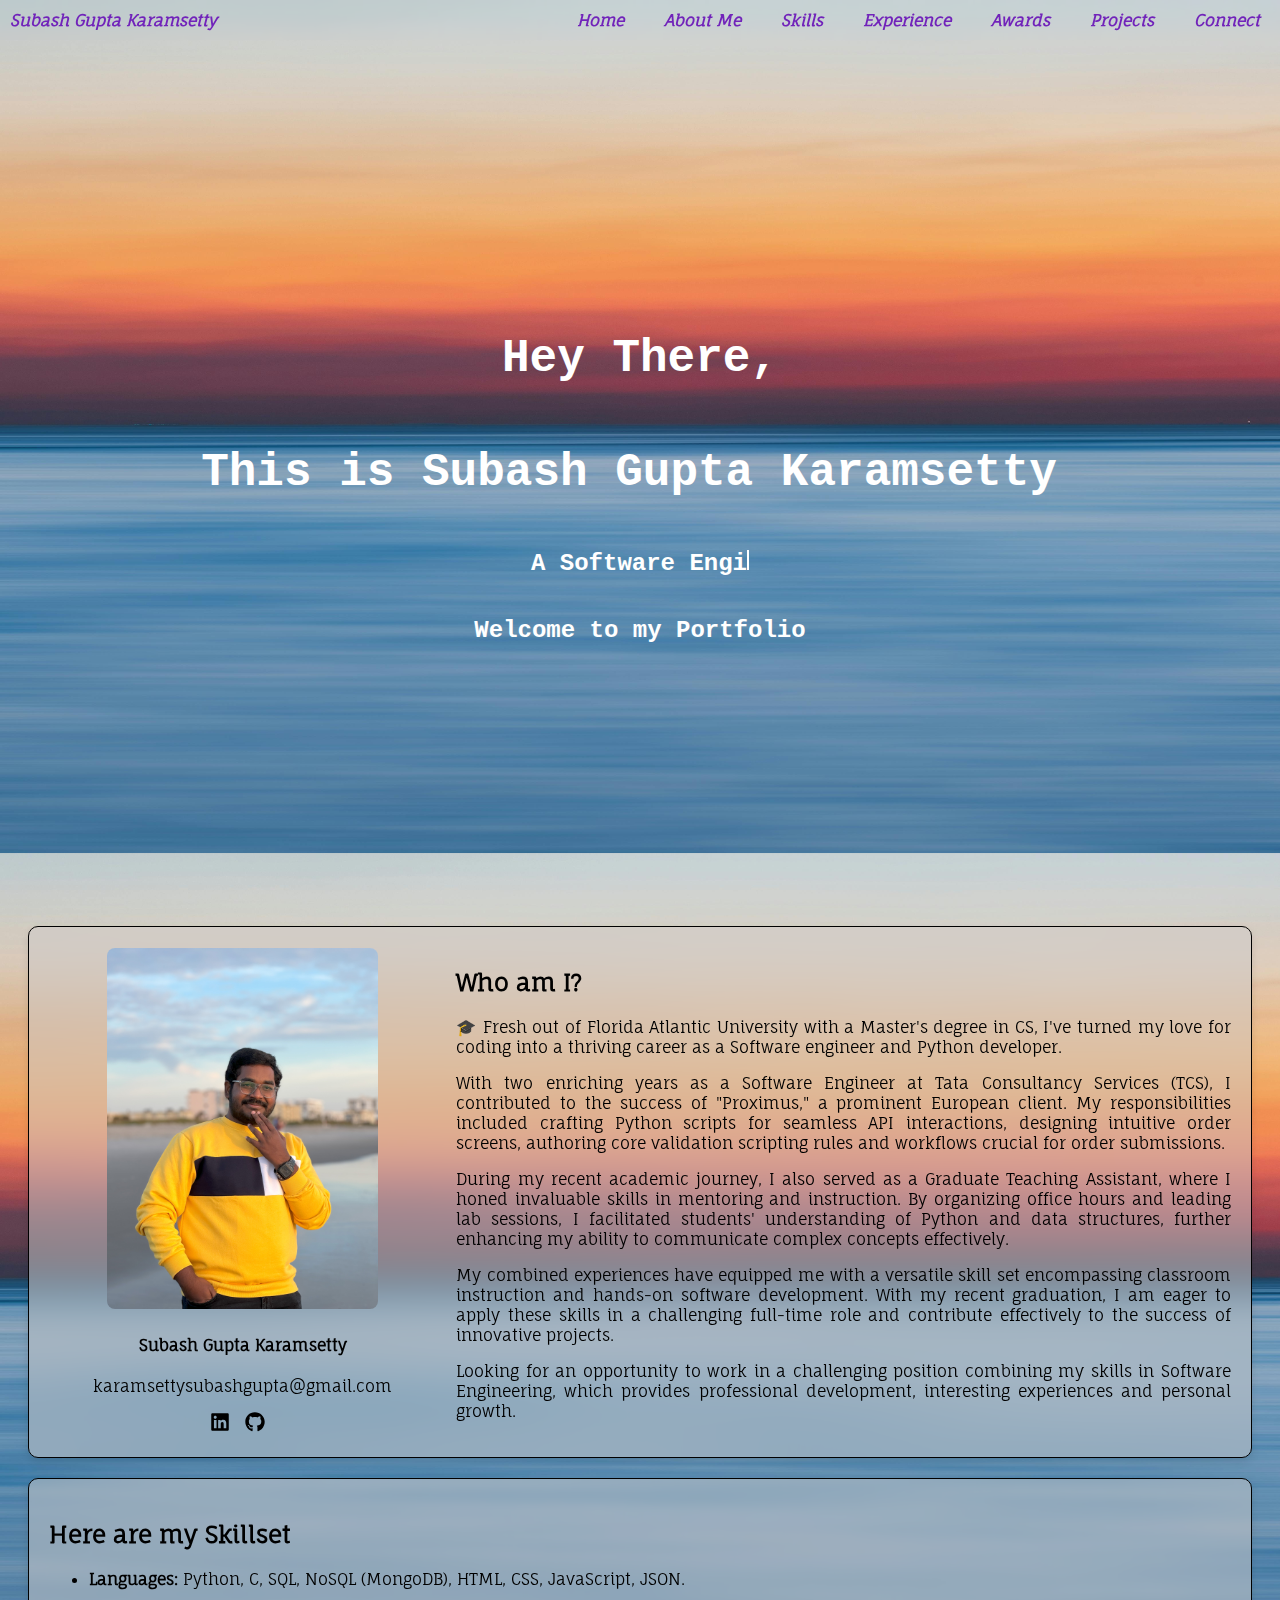
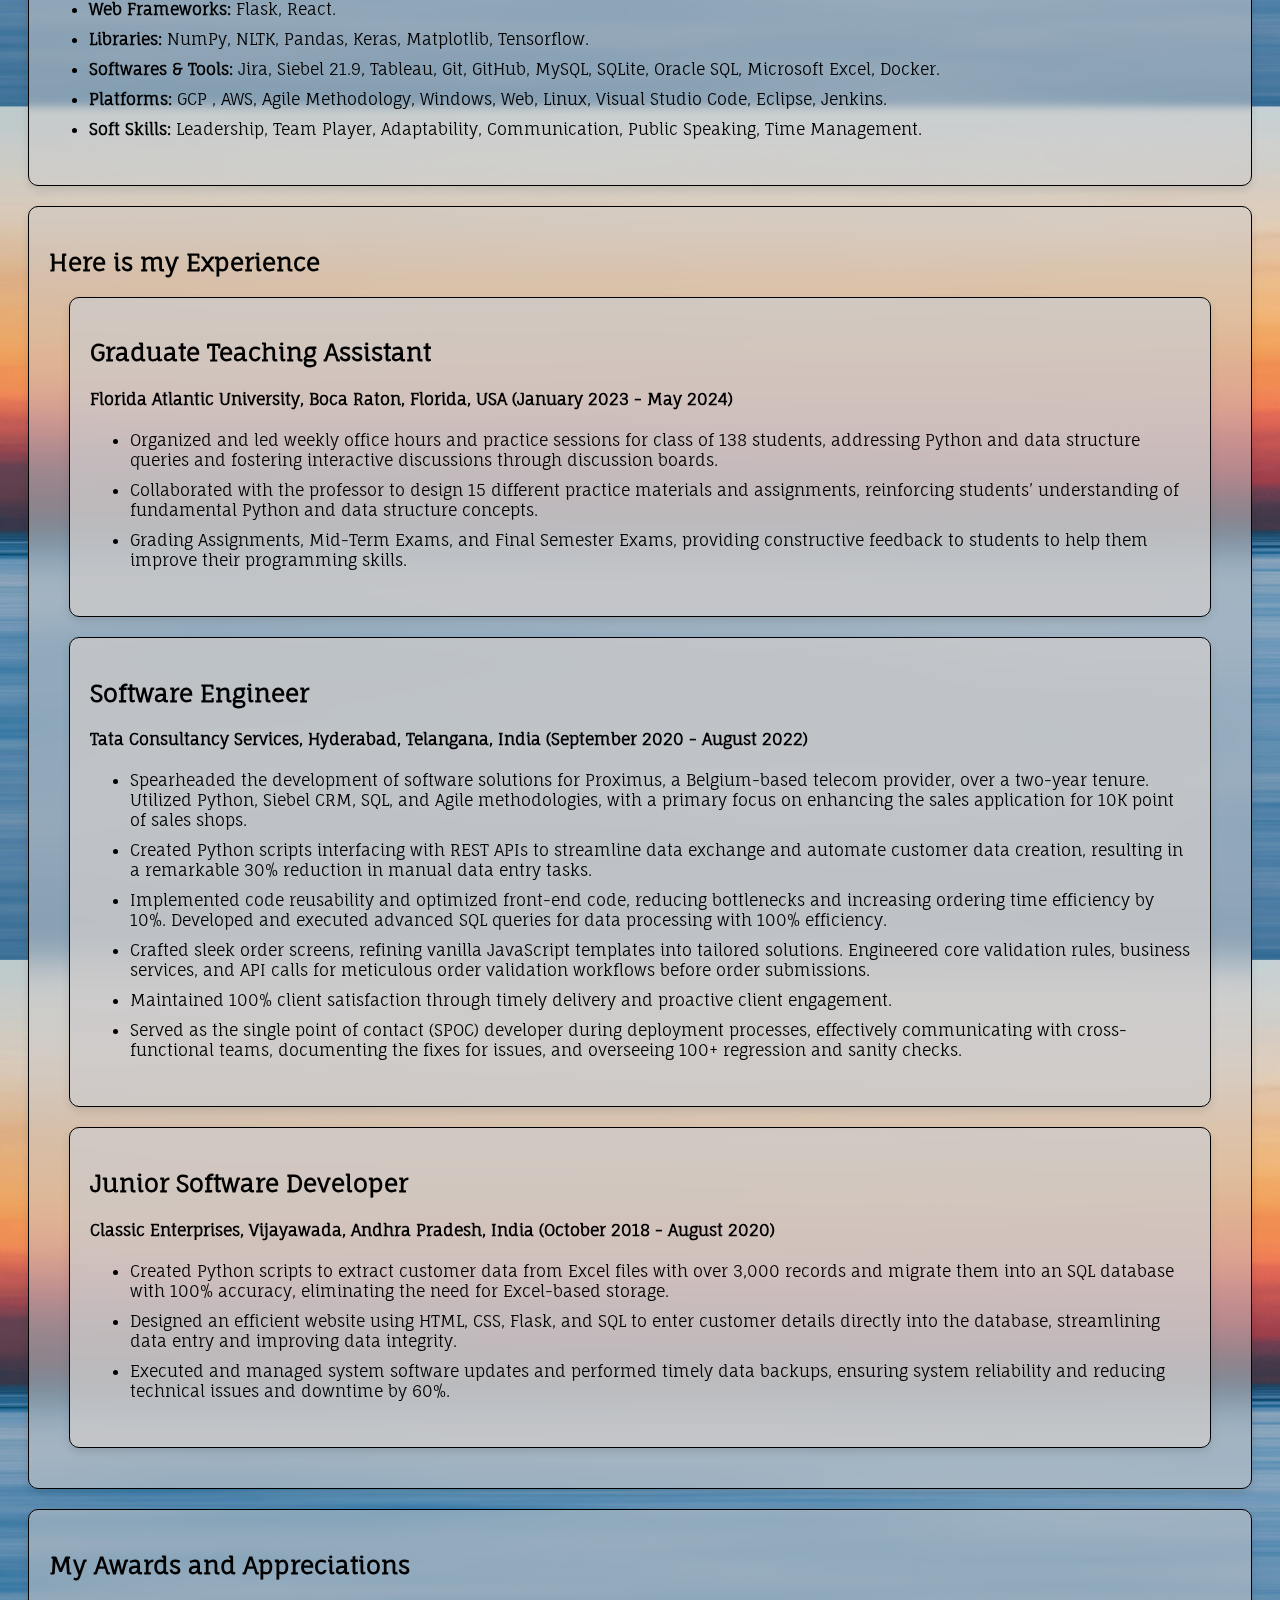
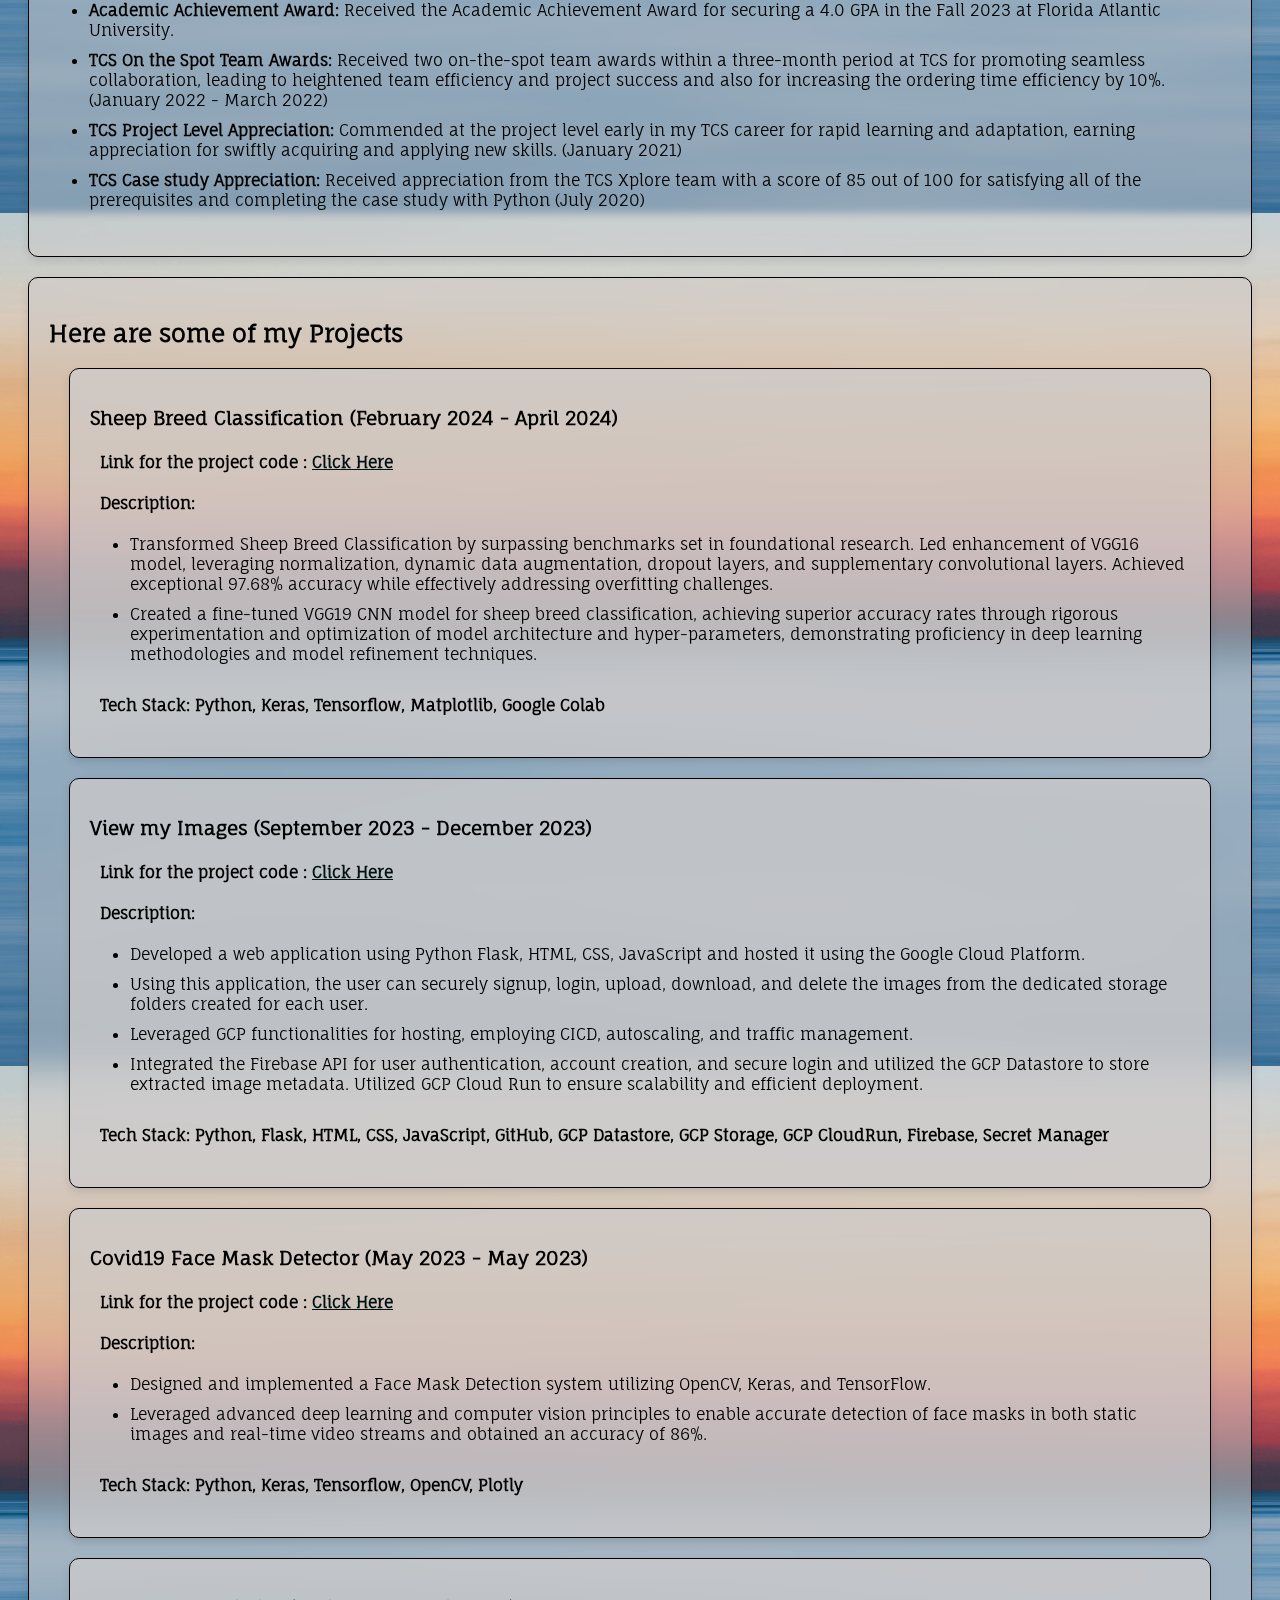
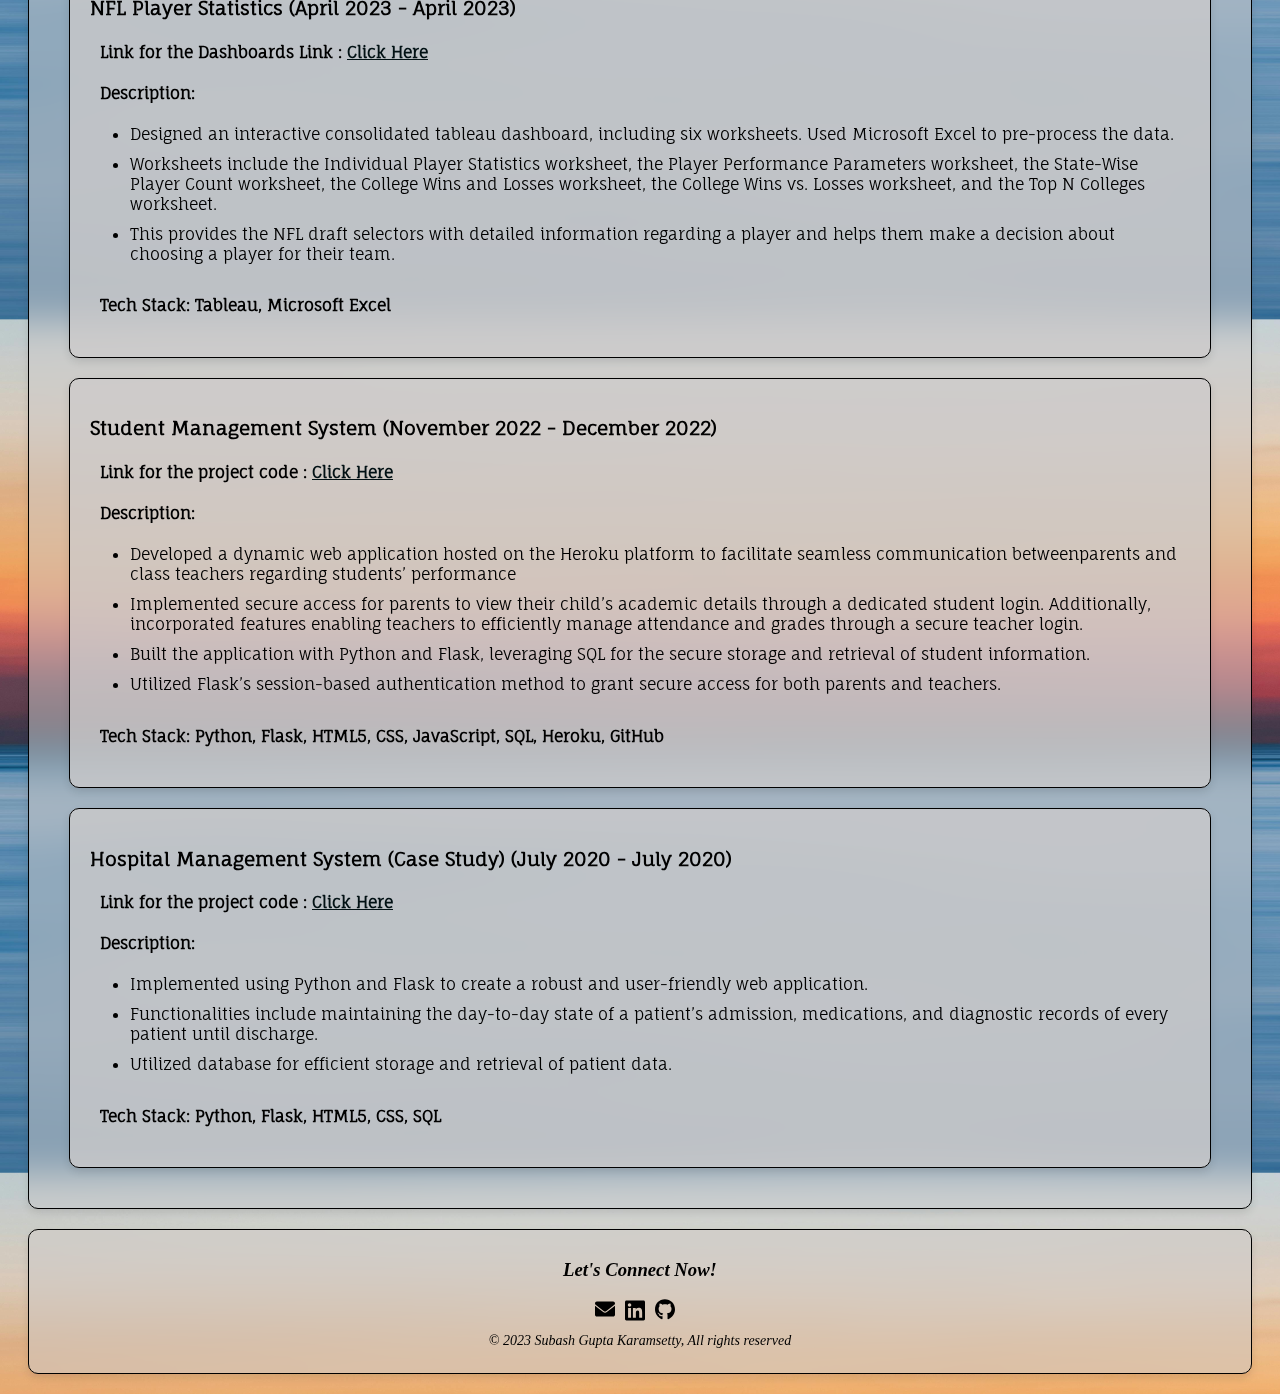
==== commit 7e374f7c: "Made changes" ====
--- a/index.html
+++ b/index.html
@@ -205,6 +205,24 @@
             </li>
           </ul>
         </div>
+        <div class="sections">
+          <h2>Junior Software Developer</h2>
+          <h4>
+            Classic Enterprises, Vijayawada, Andhra Pradesh, India (October
+            2018 - August 2020)
+          </h4>
+          <ul>
+            <li>
+              Created Python scripts to extract customer data from Excel files with over 3,000 records and migrate them into an SQL database with 100% accuracy, eliminating the need for Excel-based storage.
+            </li>
+            <li>
+              Designed an efficient website using HTML, CSS, Flask, and SQL to enter customer details directly into the database, streamlining data entry and improving data integrity.
+            </li>
+            <li>
+              Executed and managed system software updates and performed timely data backups, ensuring system reliability and reducing technical issues and downtime by 60%.
+            </li>
+          </ul>
+        </div>
       </section>
       <section id="awards1" class="sections">
         <h2>My Awards and Appreciations</h2>
